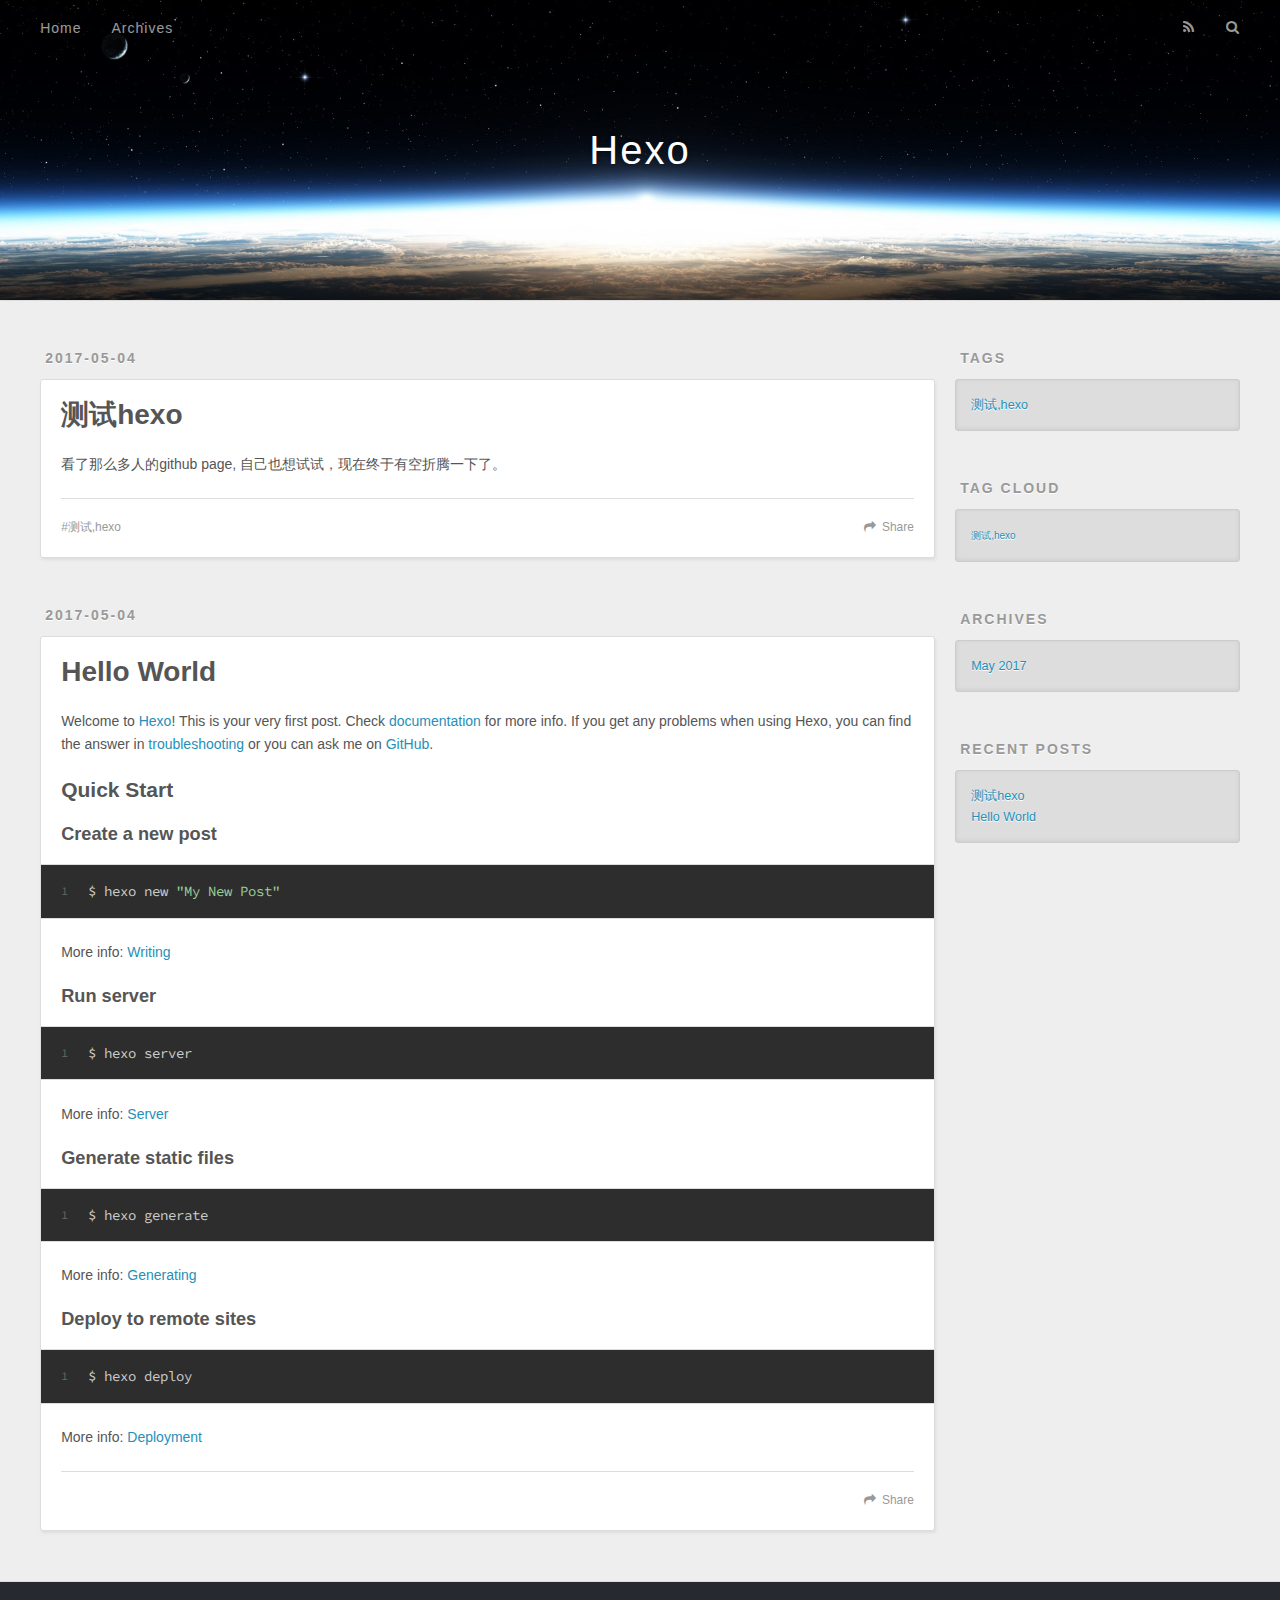
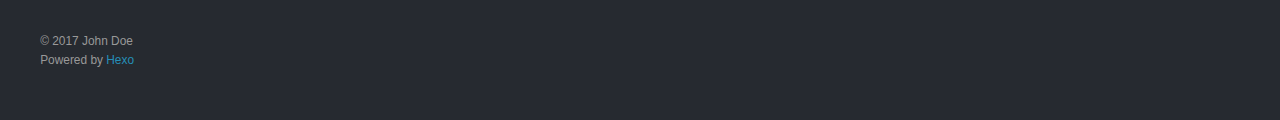
==== index.html @ 541e93f0 "Site updated: 2017-05-04 13:21:20" ====
<!DOCTYPE html>
<html>
<head>
  <meta charset="utf-8">
  
  <title>Hexo</title>
  <meta name="viewport" content="width=device-width, initial-scale=1, maximum-scale=1">
  <meta property="og:type" content="website">
<meta property="og:title" content="Hexo">
<meta property="og:url" content="http://yoursite.com/index.html">
<meta property="og:site_name" content="Hexo">
<meta name="twitter:card" content="summary">
<meta name="twitter:title" content="Hexo">
  
    <link rel="alternate" href="/atom.xml" title="Hexo" type="application/atom+xml">
  
  
    <link rel="icon" href="/favicon.png">
  
  
    <link href="//fonts.googleapis.com/css?family=Source+Code+Pro" rel="stylesheet" type="text/css">
  
  <link rel="stylesheet" href="/css/style.css">
  

</head>

<body>
  <div id="container">
    <div id="wrap">
      <header id="header">
  <div id="banner"></div>
  <div id="header-outer" class="outer">
    <div id="header-title" class="inner">
      <h1 id="logo-wrap">
        <a href="/" id="logo">Hexo</a>
      </h1>
      
    </div>
    <div id="header-inner" class="inner">
      <nav id="main-nav">
        <a id="main-nav-toggle" class="nav-icon"></a>
        
          <a class="main-nav-link" href="/">Home</a>
        
          <a class="main-nav-link" href="/archives">Archives</a>
        
      </nav>
      <nav id="sub-nav">
        
          <a id="nav-rss-link" class="nav-icon" href="/atom.xml" title="RSS Feed"></a>
        
        <a id="nav-search-btn" class="nav-icon" title="Search"></a>
      </nav>
      <div id="search-form-wrap">
        <form action="//google.com/search" method="get" accept-charset="UTF-8" class="search-form"><input type="search" name="q" class="search-form-input" placeholder="Search"><button type="submit" class="search-form-submit">&#xF002;</button><input type="hidden" name="sitesearch" value="http://yoursite.com"></form>
      </div>
    </div>
  </div>
</header>
      <div class="outer">
        <section id="main">
  
    <article id="post-测试hexo" class="article article-type-post" itemscope itemprop="blogPost">
  <div class="article-meta">
    <a href="/2017/05/04/测试hexo/" class="article-date">
  <time datetime="2017-05-04T05:13:29.000Z" itemprop="datePublished">2017-05-04</time>
</a>
    
  </div>
  <div class="article-inner">
    
    
      <header class="article-header">
        
  
    <h1 itemprop="name">
      <a class="article-title" href="/2017/05/04/测试hexo/">测试hexo</a>
    </h1>
  

      </header>
    
    <div class="article-entry" itemprop="articleBody">
      
        <p>看了那么多人的github page, 自己也想试试，现在终于有空折腾一下了。</p>

      
    </div>
    <footer class="article-footer">
      <a data-url="http://yoursite.com/2017/05/04/测试hexo/" data-id="cj29ynki70001h09xe0qt9zwm" class="article-share-link">Share</a>
      
      
  <ul class="article-tag-list"><li class="article-tag-list-item"><a class="article-tag-list-link" href="/tags/测试-hexo/">测试,hexo</a></li></ul>

    </footer>
  </div>
  
</article>


  
    <article id="post-hello-world" class="article article-type-post" itemscope itemprop="blogPost">
  <div class="article-meta">
    <a href="/2017/05/04/hello-world/" class="article-date">
  <time datetime="2017-05-04T05:05:50.665Z" itemprop="datePublished">2017-05-04</time>
</a>
    
  </div>
  <div class="article-inner">
    
    
      <header class="article-header">
        
  
    <h1 itemprop="name">
      <a class="article-title" href="/2017/05/04/hello-world/">Hello World</a>
    </h1>
  

      </header>
    
    <div class="article-entry" itemprop="articleBody">
      
        <p>Welcome to <a href="https://hexo.io/" target="_blank" rel="external">Hexo</a>! This is your very first post. Check <a href="https://hexo.io/docs/" target="_blank" rel="external">documentation</a> for more info. If you get any problems when using Hexo, you can find the answer in <a href="https://hexo.io/docs/troubleshooting.html" target="_blank" rel="external">troubleshooting</a> or you can ask me on <a href="https://github.com/hexojs/hexo/issues" target="_blank" rel="external">GitHub</a>.</p>
<h2 id="Quick-Start"><a href="#Quick-Start" class="headerlink" title="Quick Start"></a>Quick Start</h2><h3 id="Create-a-new-post"><a href="#Create-a-new-post" class="headerlink" title="Create a new post"></a>Create a new post</h3><figure class="highlight bash"><table><tr><td class="gutter"><pre><div class="line">1</div></pre></td><td class="code"><pre><div class="line">$ hexo new <span class="string">"My New Post"</span></div></pre></td></tr></table></figure>
<p>More info: <a href="https://hexo.io/docs/writing.html" target="_blank" rel="external">Writing</a></p>
<h3 id="Run-server"><a href="#Run-server" class="headerlink" title="Run server"></a>Run server</h3><figure class="highlight bash"><table><tr><td class="gutter"><pre><div class="line">1</div></pre></td><td class="code"><pre><div class="line">$ hexo server</div></pre></td></tr></table></figure>
<p>More info: <a href="https://hexo.io/docs/server.html" target="_blank" rel="external">Server</a></p>
<h3 id="Generate-static-files"><a href="#Generate-static-files" class="headerlink" title="Generate static files"></a>Generate static files</h3><figure class="highlight bash"><table><tr><td class="gutter"><pre><div class="line">1</div></pre></td><td class="code"><pre><div class="line">$ hexo generate</div></pre></td></tr></table></figure>
<p>More info: <a href="https://hexo.io/docs/generating.html" target="_blank" rel="external">Generating</a></p>
<h3 id="Deploy-to-remote-sites"><a href="#Deploy-to-remote-sites" class="headerlink" title="Deploy to remote sites"></a>Deploy to remote sites</h3><figure class="highlight bash"><table><tr><td class="gutter"><pre><div class="line">1</div></pre></td><td class="code"><pre><div class="line">$ hexo deploy</div></pre></td></tr></table></figure>
<p>More info: <a href="https://hexo.io/docs/deployment.html" target="_blank" rel="external">Deployment</a></p>

      
    </div>
    <footer class="article-footer">
      <a data-url="http://yoursite.com/2017/05/04/hello-world/" data-id="cj29ynki00000h09xhzphop5o" class="article-share-link">Share</a>
      
      
    </footer>
  </div>
  
</article>


  

</section>
        
          <aside id="sidebar">
  
    

  
    
  <div class="widget-wrap">
    <h3 class="widget-title">Tags</h3>
    <div class="widget">
      <ul class="tag-list"><li class="tag-list-item"><a class="tag-list-link" href="/tags/测试-hexo/">测试,hexo</a></li></ul>
    </div>
  </div>


  
    
  <div class="widget-wrap">
    <h3 class="widget-title">Tag Cloud</h3>
    <div class="widget tagcloud">
      <a href="/tags/测试-hexo/" style="font-size: 10px;">测试,hexo</a>
    </div>
  </div>

  
    
  <div class="widget-wrap">
    <h3 class="widget-title">Archives</h3>
    <div class="widget">
      <ul class="archive-list"><li class="archive-list-item"><a class="archive-list-link" href="/archives/2017/05/">May 2017</a></li></ul>
    </div>
  </div>


  
    
  <div class="widget-wrap">
    <h3 class="widget-title">Recent Posts</h3>
    <div class="widget">
      <ul>
        
          <li>
            <a href="/2017/05/04/测试hexo/">测试hexo</a>
          </li>
        
          <li>
            <a href="/2017/05/04/hello-world/">Hello World</a>
          </li>
        
      </ul>
    </div>
  </div>

  
</aside>
        
      </div>
      <footer id="footer">
  
  <div class="outer">
    <div id="footer-info" class="inner">
      &copy; 2017 John Doe<br>
      Powered by <a href="http://hexo.io/" target="_blank">Hexo</a>
    </div>
  </div>
</footer>
    </div>
    <nav id="mobile-nav">
  
    <a href="/" class="mobile-nav-link">Home</a>
  
    <a href="/archives" class="mobile-nav-link">Archives</a>
  
</nav>
    

<script src="//ajax.googleapis.com/ajax/libs/jquery/2.0.3/jquery.min.js"></script>


  <link rel="stylesheet" href="/fancybox/jquery.fancybox.css">
  <script src="/fancybox/jquery.fancybox.pack.js"></script>


<script src="/js/script.js"></script>

  </div>
</body>
</html>
---- css/style.css ----
body {
  width: 100%;
}
body:before,
body:after {
  content: "";
  display: table;
}
body:after {
  clear: both;
}
html,
body,
div,
span,
applet,
object,
iframe,
h1,
h2,
h3,
h4,
h5,
h6,
p,
blockquote,
pre,
a,
abbr,
acronym,
address,
big,
cite,
code,
del,
dfn,
em,
img,
ins,
kbd,
q,
s,
samp,
small,
strike,
strong,
sub,
sup,
tt,
var,
dl,
dt,
dd,
ol,
ul,
li,
fieldset,
form,
label,
legend,
table,
caption,
tbody,
tfoot,
thead,
tr,
th,
td {
  margin: 0;
  padding: 0;
  border: 0;
  outline: 0;
  font-weight: inherit;
  font-style: inherit;
  font-family: inherit;
  font-size: 100%;
  vertical-align: baseline;
}
body {
  line-height: 1;
  color: #000;
  background: #fff;
}
ol,
ul {
  list-style: none;
}
table {
  border-collapse: separate;
  border-spacing: 0;
  vertical-align: middle;
}
caption,
th,
td {
  text-align: left;
  font-weight: normal;
  vertical-align: middle;
}
a img {
  border: none;
}
input,
button {
  margin: 0;
  padding: 0;
}
input::-moz-focus-inner,
button::-moz-focus-inner {
  border: 0;
  padding: 0;
}
@font-face {
  font-family: FontAwesome;
  font-style: normal;
  font-weight: normal;
  src: url("fonts/fontawesome-webfont.eot?v=#4.0.3");
  src: url("fonts/fontawesome-webfont.eot?#iefix&v=#4.0.3") format("embedded-opentype"), url("fonts/fontawesome-webfont.woff?v=#4.0.3") format("woff"), url("fonts/fontawesome-webfont.ttf?v=#4.0.3") format("truetype"), url("fonts/fontawesome-webfont.svg#fontawesomeregular?v=#4.0.3") format("svg");
}
html,
body,
#container {
  height: 100%;
}
body {
  background: #eee;
  font: 14px "Helvetica Neue", Helvetica, Arial, sans-serif;
  -webkit-text-size-adjust: 100%;
}
.outer {
  max-width: 1220px;
  margin: 0 auto;
  padding: 0 20px;
}
.outer:before,
.outer:after {
  content: "";
  display: table;
}
.outer:after {
  clear: both;
}
.inner {
  display: inline;
  float: left;
  width: 98.33333333333333%;
  margin: 0 0.833333333333333%;
}
.left,
.alignleft {
  float: left;
}
.right,
.alignright {
  float: right;
}
.clear {
  clear: both;
}
#container {
  position: relative;
}
.mobile-nav-on {
  overflow: hidden;
}
#wrap {
  height: 100%;
  width: 100%;
  position: absolute;
  top: 0;
  left: 0;
  -webkit-transition: 0.2s ease-out;
  -moz-transition: 0.2s ease-out;
  -ms-transition: 0.2s ease-out;
  transition: 0.2s ease-out;
  z-index: 1;
  background: #eee;
}
.mobile-nav-on #wrap {
  left: 280px;
}
@media screen and (min-width: 768px) {
  #main {
    display: inline;
    float: left;
    width: 73.33333333333333%;
    margin: 0 0.833333333333333%;
  }
}
.article-date,
.article-category-link,
.archive-year,
.widget-title {
  text-decoration: none;
  text-transform: uppercase;
  letter-spacing: 2px;
  color: #999;
  margin-bottom: 1em;
  margin-left: 5px;
  line-height: 1em;
  text-shadow: 0 1px #fff;
  font-weight: bold;
}
.article-inner,
.archive-article-inner {
  background: #fff;
  -webkit-box-shadow: 1px 2px 3px #ddd;
  box-shadow: 1px 2px 3px #ddd;
  border: 1px solid #ddd;
  border-radius: 3px;
}
.article-entry h1,
.widget h1 {
  font-size: 2em;
}
.article-entry h2,
.widget h2 {
  font-size: 1.5em;
}
.article-entry h3,
.widget h3 {
  font-size: 1.3em;
}
.article-entry h4,
.widget h4 {
  font-size: 1.2em;
}
.article-entry h5,
.widget h5 {
  font-size: 1em;
}
.article-entry h6,
.widget h6 {
  font-size: 1em;
  color: #999;
}
.article-entry hr,
.widget hr {
  border: 1px dashed #ddd;
}
.article-entry strong,
.widget strong {
  font-weight: bold;
}
.article-entry em,
.widget em,
.article-entry cite,
.widget cite {
  font-style: italic;
}
.article-entry sup,
.widget sup,
.article-entry sub,
.widget sub {
  font-size: 0.75em;
  line-height: 0;
  position: relative;
  vertical-align: baseline;
}
.article-entry sup,
.widget sup {
  top: -0.5em;
}
.article-entry sub,
.widget sub {
  bottom: -0.2em;
}
.article-entry small,
.widget small {
  font-size: 0.85em;
}
.article-entry acronym,
.widget acronym,
.article-entry abbr,
.widget abbr {
  border-bottom: 1px dotted;
}
.article-entry ul,
.widget ul,
.article-entry ol,
.widget ol,
.article-entry dl,
.widget dl {
  margin: 0 20px;
  line-height: 1.6em;
}
.article-entry ul ul,
.widget ul ul,
.article-entry ol ul,
.widget ol ul,
.article-entry ul ol,
.widget ul ol,
.article-entry ol ol,
.widget ol ol {
  margin-top: 0;
  margin-bottom: 0;
}
.article-entry ul,
.widget ul {
  list-style: disc;
}
.article-entry ol,
.widget ol {
  list-style: decimal;
}
.article-entry dt,
.widget dt {
  font-weight: bold;
}
#header {
  height: 300px;
  position: relative;
  border-bottom: 1px solid #ddd;
}
#header:before,
#header:after {
  content: "";
  position: absolute;
  left: 0;
  right: 0;
  height: 40px;
}
#header:before {
  top: 0;
  background: -webkit-linear-gradient(rgba(0,0,0,0.2), transparent);
  background: -moz-linear-gradient(rgba(0,0,0,0.2), transparent);
  background: -ms-linear-gradient(rgba(0,0,0,0.2), transparent);
  background: linear-gradient(rgba(0,0,0,0.2), transparent);
}
#header:after {
  bottom: 0;
  background: -webkit-linear-gradient(transparent, rgba(0,0,0,0.2));
  background: -moz-linear-gradient(transparent, rgba(0,0,0,0.2));
  background: -ms-linear-gradient(transparent, rgba(0,0,0,0.2));
  background: linear-gradient(transparent, rgba(0,0,0,0.2));
}
#header-outer {
  height: 100%;
  position: relative;
}
#header-inner {
  position: relative;
  overflow: hidden;
}
#banner {
  position: absolute;
  top: 0;
  left: 0;
  width: 100%;
  height: 100%;
  background: url("images/banner.jpg") center #000;
  -webkit-background-size: cover;
  -moz-background-size: cover;
  background-size: cover;
  z-index: -1;
}
#header-title {
  text-align: center;
  height: 40px;
  position: absolute;
  top: 50%;
  left: 0;
  margin-top: -20px;
}
#logo,
#subtitle {
  text-decoration: none;
  color: #fff;
  font-weight: 300;
  text-shadow: 0 1px 4px rgba(0,0,0,0.3);
}
#logo {
  font-size: 40px;
  line-height: 40px;
  letter-spacing: 2px;
}
#subtitle {
  font-size: 16px;
  line-height: 16px;
  letter-spacing: 1px;
}
#subtitle-wrap {
  margin-top: 16px;
}
#main-nav {
  float: left;
  margin-left: -15px;
}
.nav-icon,
.main-nav-link {
  float: left;
  color: #fff;
  opacity: 0.6;
  text-decoration: none;
  text-shadow: 0 1px rgba(0,0,0,0.2);
  -webkit-transition: opacity 0.2s;
  -moz-transition: opacity 0.2s;
  -ms-transition: opacity 0.2s;
  transition: opacity 0.2s;
  display: block;
  padding: 20px 15px;
}
.nav-icon:hover,
.main-nav-link:hover {
  opacity: 1;
}
.nav-icon {
  font-family: FontAwesome;
  text-align: center;
  font-size: 14px;
  width: 14px;
  height: 14px;
  padding: 20px 15px;
  position: relative;
  cursor: pointer;
}
.main-nav-link {
  font-weight: 300;
  letter-spacing: 1px;
}
@media screen and (max-width: 479px) {
  .main-nav-link {
    display: none;
  }
}
#main-nav-toggle {
  display: none;
}
#main-nav-toggle:before {
  content: "\f0c9";
}
@media screen and (max-width: 479px) {
  #main-nav-toggle {
    display: block;
  }
}
#sub-nav {
  float: right;
  margin-right: -15px;
}
#nav-rss-link:before {
  content: "\f09e";
}
#nav-search-btn:before {
  content: "\f002";
}
#search-form-wrap {
  position: absolute;
  top: 15px;
  width: 150px;
  height: 30px;
  right: -150px;
  opacity: 0;
  -webkit-transition: 0.2s ease-out;
  -moz-transition: 0.2s ease-out;
  -ms-transition: 0.2s ease-out;
  transition: 0.2s ease-out;
}
#search-form-wrap.on {
  opacity: 1;
  right: 0;
}
@media screen and (max-width: 479px) {
  #search-form-wrap {
    width: 100%;
    right: -100%;
  }
}
.search-form {
  position: absolute;
  top: 0;
  left: 0;
  right: 0;
  background: #fff;
  padding: 5px 15px;
  border-radius: 15px;
  -webkit-box-shadow: 0 0 10px rgba(0,0,0,0.3);
  box-shadow: 0 0 10px rgba(0,0,0,0.3);
}
.search-form-input {
  border: none;
  background: none;
  color: #555;
  width: 100%;
  font: 13px "Helvetica Neue", Helvetica, Arial, sans-serif;
  outline: none;
}
.search-form-input::-webkit-search-results-decoration,
.search-form-input::-webkit-search-cancel-button {
  -webkit-appearance: none;
}
.search-form-submit {
  position: absolute;
  top: 50%;
  right: 10px;
  margin-top: -7px;
  font: 13px FontAwesome;
  border: none;
  background: none;
  color: #bbb;
  cursor: pointer;
}
.search-form-submit:hover,
.search-form-submit:focus {
  color: #777;
}
.article {
  margin: 50px 0;
}
.article-inner {
  overflow: hidden;
}
.article-meta:before,
.article-meta:after {
  content: "";
  display: table;
}
.article-meta:after {
  clear: both;
}
.article-date {
  float: left;
}
.article-category {
  float: left;
  line-height: 1em;
  color: #ccc;
  text-shadow: 0 1px #fff;
  margin-left: 8px;
}
.article-category:before {
  content: "\2022";
}
.article-category-link {
  margin: 0 12px 1em;
}
.article-header {
  padding: 20px 20px 0;
}
.article-title {
  text-decoration: none;
  font-size: 2em;
  font-weight: bold;
  color: #555;
  line-height: 1.1em;
  -webkit-transition: color 0.2s;
  -moz-transition: color 0.2s;
  -ms-transition: color 0.2s;
  transition: color 0.2s;
}
a.article-title:hover {
  color: #258fb8;
}
.article-entry {
  color: #555;
  padding: 0 20px;
}
.article-entry:before,
.article-entry:after {
  content: "";
  display: table;
}
.article-entry:after {
  clear: both;
}
.article-entry p,
.article-entry table {
  line-height: 1.6em;
  margin: 1.6em 0;
}
.article-entry h1,
.article-entry h2,
.article-entry h3,
.article-entry h4,
.article-entry h5,
.article-entry h6 {
  font-weight: bold;
}
.article-entry h1,
.article-entry h2,
.article-entry h3,
.article-entry h4,
.article-entry h5,
.article-entry h6 {
  line-height: 1.1em;
  margin: 1.1em 0;
}
.article-entry a {
  color: #258fb8;
  text-decoration: none;
}
.article-entry a:hover {
  text-decoration: underline;
}
.article-entry ul,
.article-entry ol,
.article-entry dl {
  margin-top: 1.6em;
  margin-bottom: 1.6em;
}
.article-entry img,
.article-entry video {
  max-width: 100%;
  height: auto;
  display: block;
  margin: auto;
}
.article-entry iframe {
  border: none;
}
.article-entry table {
  width: 100%;
  border-collapse: collapse;
  border-spacing: 0;
}
.article-entry th {
  font-weight: bold;
  border-bottom: 3px solid #ddd;
  padding-bottom: 0.5em;
}
.article-entry td {
  border-bottom: 1px solid #ddd;
  padding: 10px 0;
}
.article-entry blockquote {
  font-family: Georgia, "Times New Roman", serif;
  font-size: 1.4em;
  margin: 1.6em 20px;
  text-align: center;
}
.article-entry blockquote footer {
  font-size: 14px;
  margin: 1.6em 0;
  font-family: "Helvetica Neue", Helvetica, Arial, sans-serif;
}
.article-entry blockquote footer cite:before {
  content: "—";
  padding: 0 0.5em;
}
.article-entry .pullquote {
  text-align: left;
  width: 45%;
  margin: 0;
}
.article-entry .pullquote.left {
  margin-left: 0.5em;
  margin-right: 1em;
}
.article-entry .pullquote.right {
  margin-right: 0.5em;
  margin-left: 1em;
}
.article-entry .caption {
  color: #999;
  display: block;
  font-size: 0.9em;
  margin-top: 0.5em;
  position: relative;
  text-align: center;
}
.article-entry .video-container {
  position: relative;
  padding-top: 56.25%;
  height: 0;
  overflow: hidden;
}
.article-entry .video-container iframe,
.article-entry .video-container object,
.article-entry .video-container embed {
  position: absolute;
  top: 0;
  left: 0;
  width: 100%;
  height: 100%;
  margin-top: 0;
}
.article-more-link a {
  display: inline-block;
  line-height: 1em;
  padding: 6px 15px;
  border-radius: 15px;
  background: #eee;
  color: #999;
  text-shadow: 0 1px #fff;
  text-decoration: none;
}
.article-more-link a:hover {
  background: #258fb8;
  color: #fff;
  text-decoration: none;
  text-shadow: 0 1px #1e7293;
}
.article-footer {
  font-size: 0.85em;
  line-height: 1.6em;
  border-top: 1px solid #ddd;
  padding-top: 1.6em;
  margin: 0 20px 20px;
}
.article-footer:before,
.article-footer:after {
  content: "";
  display: table;
}
.article-footer:after {
  clear: both;
}
.article-footer a {
  color: #999;
  text-decoration: none;
}
.article-footer a:hover {
  color: #555;
}
.article-tag-list-item {
  float: left;
  margin-right: 10px;
}
.article-tag-list-link:before {
  content: "#";
}
.article-comment-link {
  float: right;
}
.article-comment-link:before {
  content: "\f075";
  font-family: FontAwesome;
  padding-right: 8px;
}
.article-share-link {
  cursor: pointer;
  float: right;
  margin-left: 20px;
}
.article-share-link:before {
  content: "\f064";
  font-family: FontAwesome;
  padding-right: 6px;
}
#article-nav {
  position: relative;
}
#article-nav:before,
#article-nav:after {
  content: "";
  display: table;
}
#article-nav:after {
  clear: both;
}
@media screen and (min-width: 768px) {
  #article-nav {
    margin: 50px 0;
  }
  #article-nav:before {
    width: 8px;
    height: 8px;
    position: absolute;
    top: 50%;
    left: 50%;
    margin-top: -4px;
    margin-left: -4px;
    content: "";
    border-radius: 50%;
    background: #ddd;
    -webkit-box-shadow: 0 1px 2px #fff;
    box-shadow: 0 1px 2px #fff;
  }
}
.article-nav-link-wrap {
  text-decoration: none;
  text-shadow: 0 1px #fff;
  color: #999;
  -webkit-box-sizing: border-box;
  -moz-box-sizing: border-box;
  box-sizing: border-box;
  margin-top: 50px;
  text-align: center;
  display: block;
}
.article-nav-link-wrap:hover {
  color: #555;
}
@media screen and (min-width: 768px) {
  .article-nav-link-wrap {
    width: 50%;
    margin-top: 0;
  }
}
@media screen and (min-width: 768px) {
  #article-nav-newer {
    float: left;
    text-align: right;
    padding-right: 20px;
  }
}
@media screen and (min-width: 768px) {
  #article-nav-older {
    float: right;
    text-align: left;
    padding-left: 20px;
  }
}
.article-nav-caption {
  text-transform: uppercase;
  letter-spacing: 2px;
  color: #ddd;
  line-height: 1em;
  font-weight: bold;
}
#article-nav-newer .article-nav-caption {
  margin-right: -2px;
}
.article-nav-title {
  font-size: 0.85em;
  line-height: 1.6em;
  margin-top: 0.5em;
}
.article-share-box {
  position: absolute;
  display: none;
  background: #fff;
  -webkit-box-shadow: 1px 2px 10px rgba(0,0,0,0.2);
  box-shadow: 1px 2px 10px rgba(0,0,0,0.2);
  border-radius: 3px;
  margin-left: -145px;
  overflow: hidden;
  z-index: 1;
}
.article-share-box.on {
  display: block;
}
.article-share-input {
  width: 100%;
  background: none;
  -webkit-box-sizing: border-box;
  -moz-box-sizing: border-box;
  box-sizing: border-box;
  font: 14px "Helvetica Neue", Helvetica, Arial, sans-serif;
  padding: 0 15px;
  color: #555;
  outline: none;
  border: 1px solid #ddd;
  border-radius: 3px 3px 0 0;
  height: 36px;
  line-height: 36px;
}
.article-share-links {
  background: #eee;
}
.article-share-links:before,
.article-share-links:after {
  content: "";
  display: table;
}
.article-share-links:after {
  clear: both;
}
.article-share-twitter,
.article-share-facebook,
.article-share-pinterest,
.article-share-google {
  width: 50px;
  height: 36px;
  display: block;
  float: left;
  position: relative;
  color: #999;
  text-shadow: 0 1px #fff;
}
.article-share-twitter:before,
.article-share-facebook:before,
.article-share-pinterest:before,
.article-share-google:before {
  font-size: 20px;
  font-family: FontAwesome;
  width: 20px;
  height: 20px;
  position: absolute;
  top: 50%;
  left: 50%;
  margin-top: -10px;
  margin-left: -10px;
  text-align: center;
}
.article-share-twitter:hover,
.article-share-facebook:hover,
.article-share-pinterest:hover,
.article-share-google:hover {
  color: #fff;
}
.article-share-twitter:before {
  content: "\f099";
}
.article-share-twitter:hover {
  background: #00aced;
  text-shadow: 0 1px #008abe;
}
.article-share-facebook:before {
  content: "\f09a";
}
.article-share-facebook:hover {
  background: #3b5998;
  text-shadow: 0 1px #2f477a;
}
.article-share-pinterest:before {
  content: "\f0d2";
}
.article-share-pinterest:hover {
  background: #cb2027;
  text-shadow: 0 1px #a21a1f;
}
.article-share-google:before {
  content: "\f0d5";
}
.article-share-google:hover {
  background: #dd4b39;
  text-shadow: 0 1px #be3221;
}
.article-gallery {
  background: #000;
  position: relative;
}
.article-gallery-photos {
  position: relative;
  overflow: hidden;
}
.article-gallery-img {
  display: none;
  max-width: 100%;
}
.article-gallery-img:first-child {
  display: block;
}
.article-gallery-img.loaded {
  position: absolute;
  display: block;
}
.article-gallery-img img {
  display: block;
  max-width: 100%;
  margin: 0 auto;
}
#comments {
  background: #fff;
  -webkit-box-shadow: 1px 2px 3px #ddd;
  box-shadow: 1px 2px 3px #ddd;
  padding: 20px;
  border: 1px solid #ddd;
  border-radius: 3px;
  margin: 50px 0;
}
#comments a {
  color: #258fb8;
}
.archives-wrap {
  margin: 50px 0;
}
.archives:before,
.archives:after {
  content: "";
  display: table;
}
.archives:after {
  clear: both;
}
.archive-year-wrap {
  margin-bottom: 1em;
}
.archives {
  -webkit-column-gap: 10px;
  -moz-column-gap: 10px;
  column-gap: 10px;
}
@media screen and (min-width: 480px) and (max-width: 767px) {
  .archives {
    -webkit-column-count: 2;
    -moz-column-count: 2;
    column-count: 2;
  }
}
@media screen and (min-width: 768px) {
  .archives {
    -webkit-column-count: 3;
    -moz-column-count: 3;
    column-count: 3;
  }
}
.archive-article {
  -webkit-column-break-inside: avoid;
  page-break-inside: avoid;
  overflow: hidden;
  break-inside: avoid-column;
}
.archive-article-inner {
  padding: 10px;
  margin-bottom: 15px;
}
.archive-article-title {
  text-decoration: none;
  font-weight: bold;
  color: #555;
  -webkit-transition: color 0.2s;
  -moz-transition: color 0.2s;
  -ms-transition: color 0.2s;
  transition: color 0.2s;
  line-height: 1.6em;
}
.archive-article-title:hover {
  color: #258fb8;
}
.archive-article-footer {
  margin-top: 1em;
}
.archive-article-date {
  color: #999;
  text-decoration: none;
  font-size: 0.85em;
  line-height: 1em;
  margin-bottom: 0.5em;
  display: block;
}
#page-nav {
  margin: 50px auto;
  background: #fff;
  -webkit-box-shadow: 1px 2px 3px #ddd;
  box-shadow: 1px 2px 3px #ddd;
  border: 1px solid #ddd;
  border-radius: 3px;
  text-align: center;
  color: #999;
  overflow: hidden;
}
#page-nav:before,
#page-nav:after {
  content: "";
  display: table;
}
#page-nav:after {
  clear: both;
}
#page-nav a,
#page-nav span {
  padding: 10px 20px;
  line-height: 1;
  height: 2ex;
}
#page-nav a {
  color: #999;
  text-decoration: none;
}
#page-nav a:hover {
  background: #999;
  color: #fff;
}
#page-nav .prev {
  float: left;
}
#page-nav .next {
  float: right;
}
#page-nav .page-number {
  display: inline-block;
}
@media screen and (max-width: 479px) {
  #page-nav .page-number {
    display: none;
  }
}
#page-nav .current {
  color: #555;
  font-weight: bold;
}
#page-nav .space {
  color: #ddd;
}
#footer {
  background: #262a30;
  padding: 50px 0;
  border-top: 1px solid #ddd;
  color: #999;
}
#footer a {
  color: #258fb8;
  text-decoration: none;
}
#footer a:hover {
  text-decoration: underline;
}
#footer-info {
  line-height: 1.6em;
  font-size: 0.85em;
}
.article-entry pre,
.article-entry .highlight {
  background: #2d2d2d;
  margin: 0 -20px;
  padding: 15px 20px;
  border-style: solid;
  border-color: #ddd;
  border-width: 1px 0;
  overflow: auto;
  color: #ccc;
  line-height: 22.400000000000002px;
}
.article-entry .highlight .gutter pre,
.article-entry .gist .gist-file .gist-data .line-numbers {
  color: #666;
  font-size: 0.85em;
}
.article-entry pre,
.article-entry code {
  font-family: "Source Code Pro", Consolas, Monaco, Menlo, Consolas, monospace;
}
.article-entry code {
  background: #eee;
  text-shadow: 0 1px #fff;
  padding: 0 0.3em;
}
.article-entry pre code {
  background: none;
  text-shadow: none;
  padding: 0;
}
.article-entry .highlight pre {
  border: none;
  margin: 0;
  padding: 0;
}
.article-entry .highlight table {
  margin: 0;
  width: auto;
}
.article-entry .highlight td {
  border: none;
  padding: 0;
}
.article-entry .highlight figcaption {
  font-size: 0.85em;
  color: #999;
  line-height: 1em;
  margin-bottom: 1em;
}
.article-entry .highlight figcaption:before,
.article-entry .highlight figcaption:after {
  content: "";
  display: table;
}
.article-entry .highlight figcaption:after {
  clear: both;
}
.article-entry .highlight figcaption a {
  float: right;
}
.article-entry .highlight .gutter pre {
  text-align: right;
  padding-right: 20px;
}
.article-entry .highlight .line {
  height: 22.400000000000002px;
}
.article-entry .highlight .line.marked {
  background: #515151;
}
.article-entry .gist {
  margin: 0 -20px;
  border-style: solid;
  border-color: #ddd;
  border-width: 1px 0;
  background: #2d2d2d;
  padding: 15px 20px 15px 0;
}
.article-entry .gist .gist-file {
  border: none;
  font-family: "Source Code Pro", Consolas, Monaco, Menlo, Consolas, monospace;
  margin: 0;
}
.article-entry .gist .gist-file .gist-data {
  background: none;
  border: none;
}
.article-entry .gist .gist-file .gist-data .line-numbers {
  background: none;
  border: none;
  padding: 0 20px 0 0;
}
.article-entry .gist .gist-file .gist-data .line-data {
  padding: 0 !important;
}
.article-entry .gist .gist-file .highlight {
  margin: 0;
  padding: 0;
  border: none;
}
.article-entry .gist .gist-file .gist-meta {
  background: #2d2d2d;
  color: #999;
  font: 0.85em "Helvetica Neue", Helvetica, Arial, sans-serif;
  text-shadow: 0 0;
  padding: 0;
  margin-top: 1em;
  margin-left: 20px;
}
.article-entry .gist .gist-file .gist-meta a {
  color: #258fb8;
  font-weight: normal;
}
.article-entry .gist .gist-file .gist-meta a:hover {
  text-decoration: underline;
}
pre .comment,
pre .title {
  color: #999;
}
pre .variable,
pre .attribute,
pre .tag,
pre .regexp,
pre .ruby .constant,
pre .xml .tag .title,
pre .xml .pi,
pre .xml .doctype,
pre .html .doctype,
pre .css .id,
pre .css .class,
pre .css .pseudo {
  color: #f2777a;
}
pre .number,
pre .preprocessor,
pre .built_in,
pre .literal,
pre .params,
pre .constant {
  color: #f99157;
}
pre .class,
pre .ruby .class .title,
pre .css .rules .attribute {
  color: #9c9;
}
pre .string,
pre .value,
pre .inheritance,
pre .header,
pre .ruby .symbol,
pre .xml .cdata {
  color: #9c9;
}
pre .css .hexcolor {
  color: #6cc;
}
pre .function,
pre .python .decorator,
pre .python .title,
pre .ruby .function .title,
pre .ruby .title .keyword,
pre .perl .sub,
pre .javascript .title,
pre .coffeescript .title {
  color: #69c;
}
pre .keyword,
pre .javascript .function {
  color: #c9c;
}
@media screen and (max-width: 479px) {
  #mobile-nav {
    position: absolute;
    top: 0;
    left: 0;
    width: 280px;
    height: 100%;
    background: #191919;
    border-right: 1px solid #fff;
  }
}
@media screen and (max-width: 479px) {
  .mobile-nav-link {
    display: block;
    color: #999;
    text-decoration: none;
    padding: 15px 20px;
    font-weight: bold;
  }
  .mobile-nav-link:hover {
    color: #fff;
  }
}
@media screen and (min-width: 768px) {
  #sidebar {
    display: inline;
    float: left;
    width: 23.333333333333332%;
    margin: 0 0.833333333333333%;
  }
}
.widget-wrap {
  margin: 50px 0;
}
.widget {
  color: #777;
  text-shadow: 0 1px #fff;
  background: #ddd;
  -webkit-box-shadow: 0 -1px 4px #ccc inset;
  box-shadow: 0 -1px 4px #ccc inset;
  border: 1px solid #ccc;
  padding: 15px;
  border-radius: 3px;
}
.widget a {
  color: #258fb8;
  text-decoration: none;
}
.widget a:hover {
  text-decoration: underline;
}
.widget ul ul,
.widget ol ul,
.widget dl ul,
.widget ul ol,
.widget ol ol,
.widget dl ol,
.widget ul dl,
.widget ol dl,
.widget dl dl {
  margin-left: 15px;
  list-style: disc;
}
.widget {
  line-height: 1.6em;
  word-wrap: break-word;
  font-size: 0.9em;
}
.widget ul,
.widget ol {
  list-style: none;
  margin: 0;
}
.widget ul ul,
.widget ol ul,
.widget ul ol,
.widget ol ol {
  margin: 0 20px;
}
.widget ul ul,
.widget ol ul {
  list-style: disc;
}
.widget ul ol,
.widget ol ol {
  list-style: decimal;
}
.category-list-count,
.tag-list-count,
.archive-list-count {
  padding-left: 5px;
  color: #999;
  font-size: 0.85em;
}
.category-list-count:before,
.tag-list-count:before,
.archive-list-count:before {
  content: "(";
}
.category-list-count:after,
.tag-list-count:after,
.archive-list-count:after {
  content: ")";
}
.tagcloud a {
  margin-right: 5px;
  display: inline-block;
}
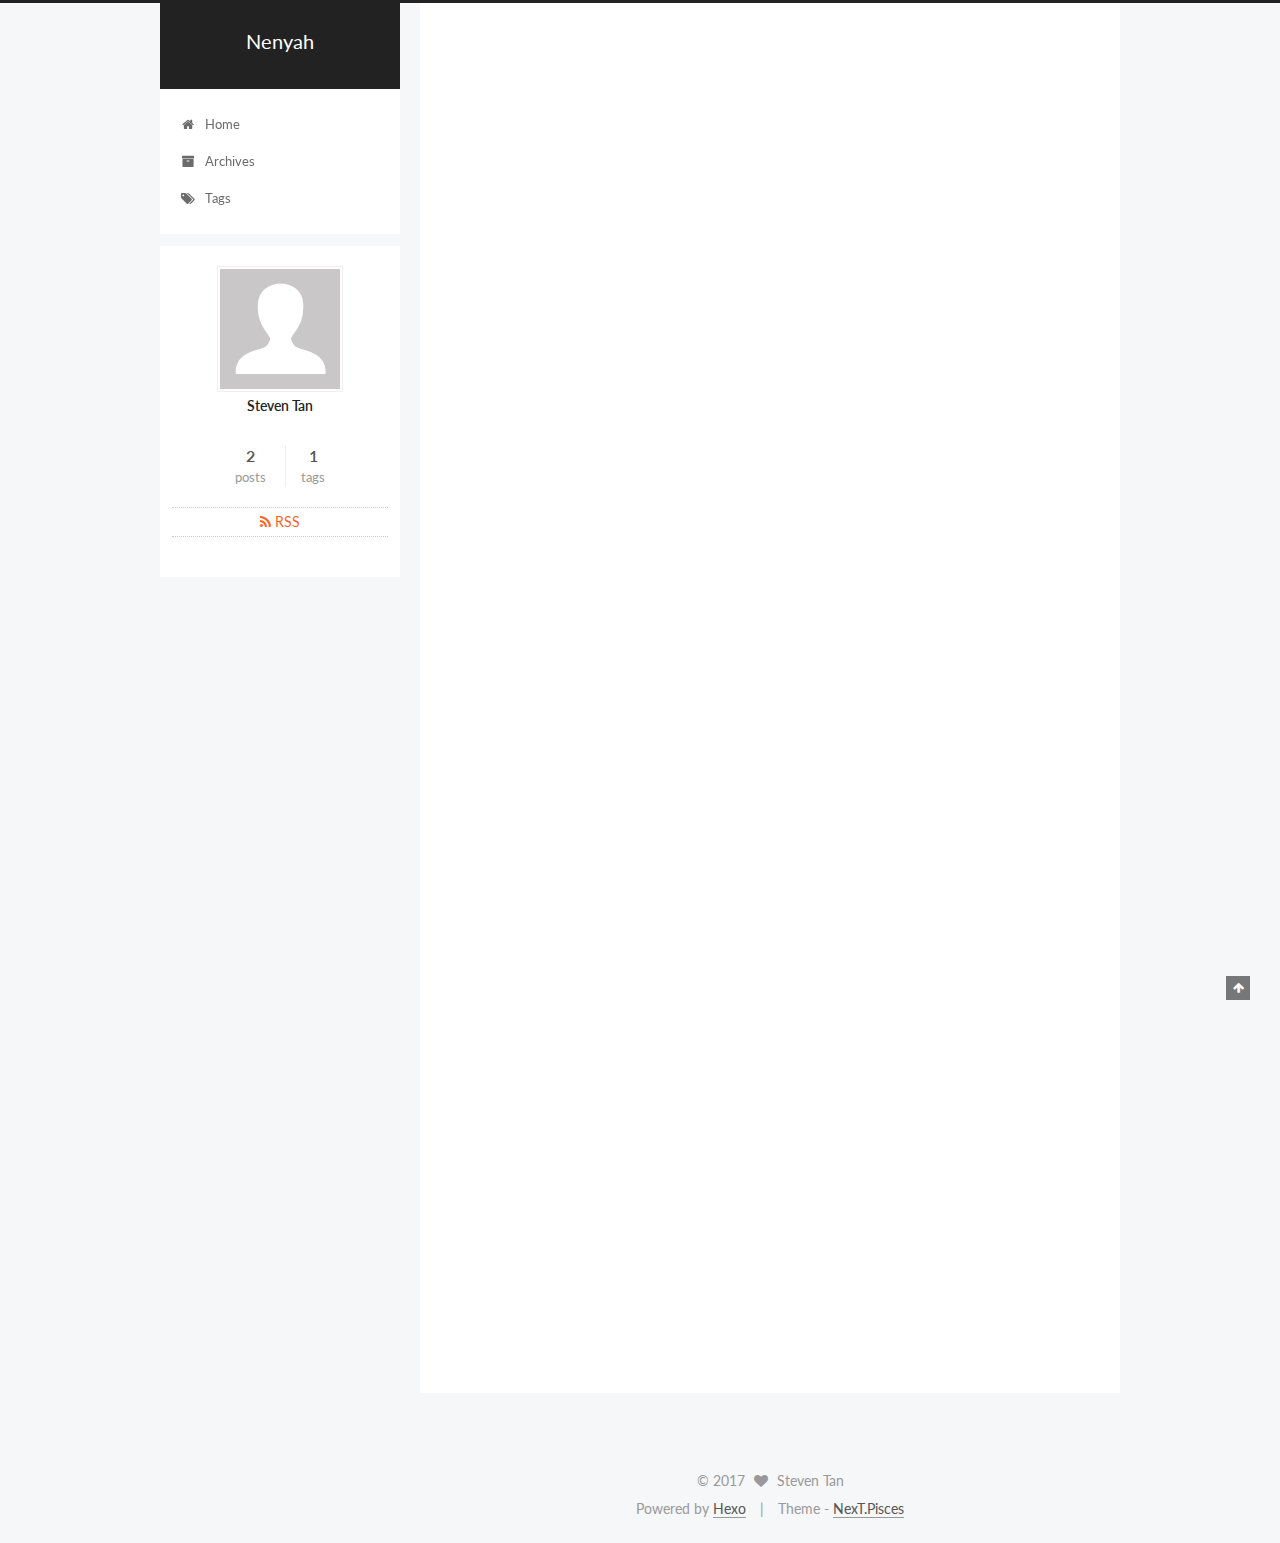
==== commit acba00bf: "Site updated: 2017-05-04 13:45:13" ====
--- a/index.html
+++ b/index.html
@@ -1,128 +1,438 @@
-<!DOCTYPE html>
-<html>
+<!doctype html>
+
+
+
+  
+
+
+<html class="theme-next pisces use-motion" lang="en">
 <head>
-  <meta charset="utf-8">
-  
-  <title>Hexo</title>
-  <meta name="viewport" content="width=device-width, initial-scale=1, maximum-scale=1">
-  <meta property="og:type" content="website">
-<meta property="og:title" content="Hexo">
+  <meta charset="UTF-8"/>
+<meta http-equiv="X-UA-Compatible" content="IE=edge" />
+<meta name="viewport" content="width=device-width, initial-scale=1, maximum-scale=1"/>
+
+
+
+
+
+
+<meta http-equiv="Cache-Control" content="no-transform" />
+<meta http-equiv="Cache-Control" content="no-siteapp" />
+
+
+
+
+
+
+
+
+
+
+
+
+
+
+
+  
+  
+  <link href="/lib/fancybox/source/jquery.fancybox.css?v=2.1.5" rel="stylesheet" type="text/css" />
+
+
+
+
+  
+  
+  
+  
+
+  
+    
+    
+  
+
+  
+
+  
+
+  
+
+  
+
+  
+    
+    
+    <link href="//fonts.googleapis.com/css?family=Lato:300,300italic,400,400italic,700,700italic&subset=latin,latin-ext" rel="stylesheet" type="text/css">
+  
+
+
+
+
+
+
+<link href="/lib/font-awesome/css/font-awesome.min.css?v=4.6.2" rel="stylesheet" type="text/css" />
+
+<link href="/css/main.css?v=5.1.1" rel="stylesheet" type="text/css" />
+
+
+  <meta name="keywords" content="Hexo, NexT" />
+
+
+
+
+
+  <link rel="alternate" href="/atom.xml" title="Nenyah" type="application/atom+xml" />
+
+
+
+
+  <link rel="shortcut icon" type="image/x-icon" href="/favicon.ico?v=5.1.1" />
+
+
+
+
+
+
+<meta property="og:type" content="website">
+<meta property="og:title" content="Nenyah">
 <meta property="og:url" content="http://yoursite.com/index.html">
-<meta property="og:site_name" content="Hexo">
+<meta property="og:site_name" content="Nenyah">
 <meta name="twitter:card" content="summary">
-<meta name="twitter:title" content="Hexo">
-  
-    <link rel="alternate" href="/atom.xml" title="Hexo" type="application/atom+xml">
-  
-  
-    <link rel="icon" href="/favicon.png">
-  
-  
-    <link href="//fonts.googleapis.com/css?family=Source+Code+Pro" rel="stylesheet" type="text/css">
-  
-  <link rel="stylesheet" href="/css/style.css">
-  
-
+<meta name="twitter:title" content="Nenyah">
+
+
+
+<script type="text/javascript" id="hexo.configurations">
+  var NexT = window.NexT || {};
+  var CONFIG = {
+    root: '/',
+    scheme: 'Pisces',
+    sidebar: {"position":"left","display":"post","offset":12,"offset_float":0,"b2t":false,"scrollpercent":false},
+    fancybox: true,
+    motion: true,
+    duoshuo: {
+      userId: '0',
+      author: 'Author'
+    },
+    algolia: {
+      applicationID: '',
+      apiKey: '',
+      indexName: '',
+      hits: {"per_page":10},
+      labels: {"input_placeholder":"Search for Posts","hits_empty":"We didn't find any results for the search: ${query}","hits_stats":"${hits} results found in ${time} ms"}
+    }
+  };
+</script>
+
+
+
+  <link rel="canonical" href="http://yoursite.com/"/>
+
+
+
+
+
+  <title>Nenyah</title>
 </head>
 
-<body>
-  <div id="container">
-    <div id="wrap">
-      <header id="header">
-  <div id="banner"></div>
-  <div id="header-outer" class="outer">
-    <div id="header-title" class="inner">
-      <h1 id="logo-wrap">
-        <a href="/" id="logo">Hexo</a>
-      </h1>
-      
-    </div>
-    <div id="header-inner" class="inner">
-      <nav id="main-nav">
-        <a id="main-nav-toggle" class="nav-icon"></a>
-        
-          <a class="main-nav-link" href="/">Home</a>
-        
-          <a class="main-nav-link" href="/archives">Archives</a>
-        
-      </nav>
-      <nav id="sub-nav">
-        
-          <a id="nav-rss-link" class="nav-icon" href="/atom.xml" title="RSS Feed"></a>
-        
-        <a id="nav-search-btn" class="nav-icon" title="Search"></a>
-      </nav>
-      <div id="search-form-wrap">
-        <form action="//google.com/search" method="get" accept-charset="UTF-8" class="search-form"><input type="search" name="q" class="search-form-input" placeholder="Search"><button type="submit" class="search-form-submit">&#xF002;</button><input type="hidden" name="sitesearch" value="http://yoursite.com"></form>
-      </div>
-    </div>
+<body itemscope itemtype="http://schema.org/WebPage" lang="en">
+
+  
+
+
+
+
+
+
+
+
+
+
+
+
+
+
+  
+  
+    
+  
+
+  <div class="container sidebar-position-left 
+   page-home 
+ ">
+    <div class="headband"></div>
+
+    <header id="header" class="header" itemscope itemtype="http://schema.org/WPHeader">
+      <div class="header-inner"><div class="site-brand-wrapper">
+  <div class="site-meta ">
+    
+
+    <div class="custom-logo-site-title">
+      <a href="/"  class="brand" rel="start">
+        <span class="logo-line-before"><i></i></span>
+        <span class="site-title">Nenyah</span>
+        <span class="logo-line-after"><i></i></span>
+      </a>
+    </div>
+      
+        <p class="site-subtitle"></p>
+      
   </div>
-</header>
-      <div class="outer">
-        <section id="main">
-  
-    <article id="post-测试hexo" class="article article-type-post" itemscope itemprop="blogPost">
-  <div class="article-meta">
-    <a href="/2017/05/04/测试hexo/" class="article-date">
-  <time datetime="2017-05-04T05:13:29.000Z" itemprop="datePublished">2017-05-04</time>
-</a>
-    
+
+  <div class="site-nav-toggle">
+    <button>
+      <span class="btn-bar"></span>
+      <span class="btn-bar"></span>
+      <span class="btn-bar"></span>
+    </button>
   </div>
-  <div class="article-inner">
-    
-    
-      <header class="article-header">
-        
-  
-    <h1 itemprop="name">
-      <a class="article-title" href="/2017/05/04/测试hexo/">测试hexo</a>
-    </h1>
-  
-
+</div>
+
+<nav class="site-nav">
+  
+
+  
+    <ul id="menu" class="menu">
+      
+        
+        <li class="menu-item menu-item-home">
+          <a href="/" rel="section">
+            
+              <i class="menu-item-icon fa fa-fw fa-home"></i> <br />
+            
+            Home
+          </a>
+        </li>
+      
+        
+        <li class="menu-item menu-item-archives">
+          <a href="/archives" rel="section">
+            
+              <i class="menu-item-icon fa fa-fw fa-archive"></i> <br />
+            
+            Archives
+          </a>
+        </li>
+      
+        
+        <li class="menu-item menu-item-tags">
+          <a href="/tags" rel="section">
+            
+              <i class="menu-item-icon fa fa-fw fa-tags"></i> <br />
+            
+            Tags
+          </a>
+        </li>
+      
+
+      
+    </ul>
+  
+
+  
+</nav>
+
+
+
+ </div>
+    </header>
+
+    <main id="main" class="main">
+      <div class="main-inner">
+        <div class="content-wrap">
+          <div id="content" class="content">
+            
+  <section id="posts" class="posts-expand">
+    
+      
+
+  
+
+  
+  
+  
+
+  <article class="post post-type-normal " itemscope itemtype="http://schema.org/Article">
+    <link itemprop="mainEntityOfPage" href="http://yoursite.com/2017/05/04/测试hexo/">
+
+    <span hidden itemprop="author" itemscope itemtype="http://schema.org/Person">
+      <meta itemprop="name" content="Steven Tan">
+      <meta itemprop="description" content="">
+      <meta itemprop="image" content="/images/avatar.gif">
+    </span>
+
+    <span hidden itemprop="publisher" itemscope itemtype="http://schema.org/Organization">
+      <meta itemprop="name" content="Nenyah">
+    </span>
+
+    
+      <header class="post-header">
+
+        
+        
+          <h1 class="post-title" itemprop="name headline">
+                
+                <a class="post-title-link" href="/2017/05/04/测试hexo/" itemprop="url">测试hexo</a></h1>
+        
+
+        <div class="post-meta">
+          <span class="post-time">
+            
+              <span class="post-meta-item-icon">
+                <i class="fa fa-calendar-o"></i>
+              </span>
+              
+                <span class="post-meta-item-text">Posted on</span>
+              
+              <time title="Post created" itemprop="dateCreated datePublished" datetime="2017-05-04T13:13:29+08:00">
+                2017-05-04
+              </time>
+            
+
+            
+
+            
+          </span>
+
+          
+
+          
+            
+          
+
+          
+          
+
+          
+
+          
+
+          
+
+        </div>
       </header>
     
-    <div class="article-entry" itemprop="articleBody">
-      
-        <p>看了那么多人的github page, 自己也想试试，现在终于有空折腾一下了。</p>
-
-      
-    </div>
-    <footer class="article-footer">
-      <a data-url="http://yoursite.com/2017/05/04/测试hexo/" data-id="cj29ynki70001h09xe0qt9zwm" class="article-share-link">Share</a>
-      
-      
-  <ul class="article-tag-list"><li class="article-tag-list-item"><a class="article-tag-list-link" href="/tags/测试-hexo/">测试,hexo</a></li></ul>
-
+
+    <div class="post-body" itemprop="articleBody">
+
+      
+      
+
+      
+        
+          
+            <p>看了那么多人的github page, 自己也想试试，现在终于有空折腾一下了。</p>
+
+          
+        
+      
+    </div>
+
+    <div>
+      
+    </div>
+
+    <div>
+      
+    </div>
+
+    <div>
+      
+    </div>
+
+    <footer class="post-footer">
+      
+
+      
+
+      
+
+      
+      
+        <div class="post-eof"></div>
+      
     </footer>
-  </div>
-  
-</article>
-
-
-  
-    <article id="post-hello-world" class="article article-type-post" itemscope itemprop="blogPost">
-  <div class="article-meta">
-    <a href="/2017/05/04/hello-world/" class="article-date">
-  <time datetime="2017-05-04T05:05:50.665Z" itemprop="datePublished">2017-05-04</time>
-</a>
-    
-  </div>
-  <div class="article-inner">
-    
-    
-      <header class="article-header">
-        
-  
-    <h1 itemprop="name">
-      <a class="article-title" href="/2017/05/04/hello-world/">Hello World</a>
-    </h1>
-  
-
+  </article>
+
+
+    
+      
+
+  
+
+  
+  
+  
+
+  <article class="post post-type-normal " itemscope itemtype="http://schema.org/Article">
+    <link itemprop="mainEntityOfPage" href="http://yoursite.com/2017/05/04/hello-world/">
+
+    <span hidden itemprop="author" itemscope itemtype="http://schema.org/Person">
+      <meta itemprop="name" content="Steven Tan">
+      <meta itemprop="description" content="">
+      <meta itemprop="image" content="/images/avatar.gif">
+    </span>
+
+    <span hidden itemprop="publisher" itemscope itemtype="http://schema.org/Organization">
+      <meta itemprop="name" content="Nenyah">
+    </span>
+
+    
+      <header class="post-header">
+
+        
+        
+          <h1 class="post-title" itemprop="name headline">
+                
+                <a class="post-title-link" href="/2017/05/04/hello-world/" itemprop="url">Hello World</a></h1>
+        
+
+        <div class="post-meta">
+          <span class="post-time">
+            
+              <span class="post-meta-item-icon">
+                <i class="fa fa-calendar-o"></i>
+              </span>
+              
+                <span class="post-meta-item-text">Posted on</span>
+              
+              <time title="Post created" itemprop="dateCreated datePublished" datetime="2017-05-04T13:05:50+08:00">
+                2017-05-04
+              </time>
+            
+
+            
+
+            
+          </span>
+
+          
+
+          
+            
+          
+
+          
+          
+
+          
+
+          
+
+          
+
+        </div>
       </header>
     
-    <div class="article-entry" itemprop="articleBody">
-      
-        <p>Welcome to <a href="https://hexo.io/" target="_blank" rel="external">Hexo</a>! This is your very first post. Check <a href="https://hexo.io/docs/" target="_blank" rel="external">documentation</a> for more info. If you get any problems when using Hexo, you can find the answer in <a href="https://hexo.io/docs/troubleshooting.html" target="_blank" rel="external">troubleshooting</a> or you can ask me on <a href="https://github.com/hexojs/hexo/issues" target="_blank" rel="external">GitHub</a>.</p>
+
+    <div class="post-body" itemprop="articleBody">
+
+      
+      
+
+      
+        
+          
+            <p>Welcome to <a href="https://hexo.io/" target="_blank" rel="external">Hexo</a>! This is your very first post. Check <a href="https://hexo.io/docs/" target="_blank" rel="external">documentation</a> for more info. If you get any problems when using Hexo, you can find the answer in <a href="https://hexo.io/docs/troubleshooting.html" target="_blank" rel="external">troubleshooting</a> or you can ask me on <a href="https://github.com/hexojs/hexo/issues" target="_blank" rel="external">GitHub</a>.</p>
 <h2 id="Quick-Start"><a href="#Quick-Start" class="headerlink" title="Quick Start"></a>Quick Start</h2><h3 id="Create-a-new-post"><a href="#Create-a-new-post" class="headerlink" title="Create a new post"></a>Create a new post</h3><figure class="highlight bash"><table><tr><td class="gutter"><pre><div class="line">1</div></pre></td><td class="code"><pre><div class="line">$ hexo new <span class="string">"My New Post"</span></div></pre></td></tr></table></figure>
 <p>More info: <a href="https://hexo.io/docs/writing.html" target="_blank" rel="external">Writing</a></p>
 <h3 id="Run-server"><a href="#Run-server" class="headerlink" title="Run server"></a>Run server</h3><figure class="highlight bash"><table><tr><td class="gutter"><pre><div class="line">1</div></pre></td><td class="code"><pre><div class="line">$ hexo server</div></pre></td></tr></table></figure>
@@ -132,106 +442,305 @@
 <h3 id="Deploy-to-remote-sites"><a href="#Deploy-to-remote-sites" class="headerlink" title="Deploy to remote sites"></a>Deploy to remote sites</h3><figure class="highlight bash"><table><tr><td class="gutter"><pre><div class="line">1</div></pre></td><td class="code"><pre><div class="line">$ hexo deploy</div></pre></td></tr></table></figure>
 <p>More info: <a href="https://hexo.io/docs/deployment.html" target="_blank" rel="external">Deployment</a></p>
 
-      
-    </div>
-    <footer class="article-footer">
-      <a data-url="http://yoursite.com/2017/05/04/hello-world/" data-id="cj29ynki00000h09xhzphop5o" class="article-share-link">Share</a>
-      
+          
+        
+      
+    </div>
+
+    <div>
+      
+    </div>
+
+    <div>
+      
+    </div>
+
+    <div>
+      
+    </div>
+
+    <footer class="post-footer">
+      
+
+      
+
+      
+
+      
+      
+        <div class="post-eof"></div>
       
     </footer>
+  </article>
+
+
+    
+  </section>
+
+  
+
+
+          </div>
+          
+
+
+          
+
+        </div>
+        
+          
+  
+  <div class="sidebar-toggle">
+    <div class="sidebar-toggle-line-wrap">
+      <span class="sidebar-toggle-line sidebar-toggle-line-first"></span>
+      <span class="sidebar-toggle-line sidebar-toggle-line-middle"></span>
+      <span class="sidebar-toggle-line sidebar-toggle-line-last"></span>
+    </div>
   </div>
-  
-</article>
-
-
-  
-
-</section>
-        
-          <aside id="sidebar">
-  
-    
-
-  
-    
-  <div class="widget-wrap">
-    <h3 class="widget-title">Tags</h3>
-    <div class="widget">
-      <ul class="tag-list"><li class="tag-list-item"><a class="tag-list-link" href="/tags/测试-hexo/">测试,hexo</a></li></ul>
-    </div>
+
+  <aside id="sidebar" class="sidebar">
+    <div class="sidebar-inner">
+
+      
+
+      
+
+      <section class="site-overview sidebar-panel sidebar-panel-active">
+        <div class="site-author motion-element" itemprop="author" itemscope itemtype="http://schema.org/Person">
+          <img class="site-author-image" itemprop="image"
+               src="/images/avatar.gif"
+               alt="Steven Tan" />
+          <p class="site-author-name" itemprop="name">Steven Tan</p>
+           
+              <p class="site-description motion-element" itemprop="description"></p>
+          
+        </div>
+        <nav class="site-state motion-element">
+
+          
+            <div class="site-state-item site-state-posts">
+              <a href="/archives">
+                <span class="site-state-item-count">2</span>
+                <span class="site-state-item-name">posts</span>
+              </a>
+            </div>
+          
+
+          
+
+          
+            
+            
+            <div class="site-state-item site-state-tags">
+              
+                <span class="site-state-item-count">1</span>
+                <span class="site-state-item-name">tags</span>
+              
+            </div>
+          
+
+        </nav>
+
+        
+          <div class="feed-link motion-element">
+            <a href="/atom.xml" rel="alternate">
+              <i class="fa fa-rss"></i>
+              RSS
+            </a>
+          </div>
+        
+
+        <div class="links-of-author motion-element">
+          
+        </div>
+
+        
+        
+
+        
+        
+
+        
+
+
+      </section>
+
+      
+
+      
+
+    </div>
+  </aside>
+
+
+        
+      </div>
+    </main>
+
+    <footer id="footer" class="footer">
+      <div class="footer-inner">
+        <div class="copyright" >
+  
+  &copy; 
+  <span itemprop="copyrightYear">2017</span>
+  <span class="with-love">
+    <i class="fa fa-heart"></i>
+  </span>
+  <span class="author" itemprop="copyrightHolder">Steven Tan</span>
+</div>
+
+
+<div class="powered-by">
+  Powered by <a class="theme-link" href="https://hexo.io">Hexo</a>
+</div>
+
+<div class="theme-info">
+  Theme -
+  <a class="theme-link" href="https://github.com/iissnan/hexo-theme-next">
+    NexT.Pisces
+  </a>
+</div>
+
+
+        
+
+        
+      </div>
+    </footer>
+
+    
+      <div class="back-to-top">
+        <i class="fa fa-arrow-up"></i>
+        
+      </div>
+    
+
   </div>
 
-
-  
-    
-  <div class="widget-wrap">
-    <h3 class="widget-title">Tag Cloud</h3>
-    <div class="widget tagcloud">
-      <a href="/tags/测试-hexo/" style="font-size: 10px;">测试,hexo</a>
-    </div>
-  </div>
-
-  
-    
-  <div class="widget-wrap">
-    <h3 class="widget-title">Archives</h3>
-    <div class="widget">
-      <ul class="archive-list"><li class="archive-list-item"><a class="archive-list-link" href="/archives/2017/05/">May 2017</a></li></ul>
-    </div>
-  </div>
-
-
-  
-    
-  <div class="widget-wrap">
-    <h3 class="widget-title">Recent Posts</h3>
-    <div class="widget">
-      <ul>
-        
-          <li>
-            <a href="/2017/05/04/测试hexo/">测试hexo</a>
-          </li>
-        
-          <li>
-            <a href="/2017/05/04/hello-world/">Hello World</a>
-          </li>
-        
-      </ul>
-    </div>
-  </div>
-
-  
-</aside>
-        
-      </div>
-      <footer id="footer">
-  
-  <div class="outer">
-    <div id="footer-info" class="inner">
-      &copy; 2017 John Doe<br>
-      Powered by <a href="http://hexo.io/" target="_blank">Hexo</a>
-    </div>
-  </div>
-</footer>
-    </div>
-    <nav id="mobile-nav">
-  
-    <a href="/" class="mobile-nav-link">Home</a>
-  
-    <a href="/archives" class="mobile-nav-link">Archives</a>
-  
-</nav>
-    
-
-<script src="//ajax.googleapis.com/ajax/libs/jquery/2.0.3/jquery.min.js"></script>
-
-
-  <link rel="stylesheet" href="/fancybox/jquery.fancybox.css">
-  <script src="/fancybox/jquery.fancybox.pack.js"></script>
-
-
-<script src="/js/script.js"></script>
-
-  </div>
+  
+
+<script type="text/javascript">
+  if (Object.prototype.toString.call(window.Promise) !== '[object Function]') {
+    window.Promise = null;
+  }
+</script>
+
+
+
+
+
+
+
+
+
+  
+
+
+
+
+
+
+
+
+
+
+
+
+  
+  <script type="text/javascript" src="/lib/jquery/index.js?v=2.1.3"></script>
+
+  
+  <script type="text/javascript" src="/lib/fastclick/lib/fastclick.min.js?v=1.0.6"></script>
+
+  
+  <script type="text/javascript" src="/lib/jquery_lazyload/jquery.lazyload.js?v=1.9.7"></script>
+
+  
+  <script type="text/javascript" src="/lib/velocity/velocity.min.js?v=1.2.1"></script>
+
+  
+  <script type="text/javascript" src="/lib/velocity/velocity.ui.min.js?v=1.2.1"></script>
+
+  
+  <script type="text/javascript" src="/lib/fancybox/source/jquery.fancybox.pack.js?v=2.1.5"></script>
+
+
+  
+
+
+  <script type="text/javascript" src="/js/src/utils.js?v=5.1.1"></script>
+
+  <script type="text/javascript" src="/js/src/motion.js?v=5.1.1"></script>
+
+
+
+  
+  
+
+
+  <script type="text/javascript" src="/js/src/affix.js?v=5.1.1"></script>
+
+  <script type="text/javascript" src="/js/src/schemes/pisces.js?v=5.1.1"></script>
+
+
+
+  
+
+  
+
+
+  <script type="text/javascript" src="/js/src/bootstrap.js?v=5.1.1"></script>
+
+
+
+  
+
+
+  
+
+
+
+
+	
+
+
+
+
+
+  
+
+
+
+
+
+  
+
+
+
+
+
+  
+
+
+
+
+
+
+  
+
+
+
+
+
+  
+
+  
+
+  
+
+  
+
+  
+
 </body>
-</html>+</html>
--- a/css/main.css
+++ b/css/main.css
@@ -0,0 +1,2872 @@
+/* normalize.css v3.0.2 | MIT License | git.io/normalize */
+html {
+  font-family: sans-serif; /* 1 */
+  -ms-text-size-adjust: 100%; /* 2 */
+  -webkit-text-size-adjust: 100%; /* 2 */
+}
+body {
+  margin: 0;
+}
+article,
+aside,
+details,
+figcaption,
+figure,
+footer,
+header,
+hgroup,
+main,
+menu,
+nav,
+section,
+summary {
+  display: block;
+}
+audio,
+canvas,
+progress,
+video {
+  display: inline-block; /* 1 */
+  vertical-align: baseline; /* 2 */
+}
+audio:not([controls]) {
+  display: none;
+  height: 0;
+}
+[hidden],
+template {
+  display: none;
+}
+a {
+  background-color: transparent;
+}
+a:active,
+a:hover {
+  outline: 0;
+}
+abbr[title] {
+  border-bottom: 1px dotted;
+}
+b,
+strong {
+  font-weight: bold;
+}
+dfn {
+  font-style: italic;
+}
+h1 {
+  font-size: 2em;
+  margin: 0.67em 0;
+}
+mark {
+  background: #ff0;
+  color: #000;
+}
+small {
+  font-size: 80%;
+}
+sub,
+sup {
+  font-size: 75%;
+  line-height: 0;
+  position: relative;
+  vertical-align: baseline;
+}
+sup {
+  top: -0.5em;
+}
+sub {
+  bottom: -0.25em;
+}
+img {
+  border: 0;
+}
+svg:not(:root) {
+  overflow: hidden;
+}
+figure {
+  margin: 1em 40px;
+}
+hr {
+  -moz-box-sizing: content-box;
+  box-sizing: content-box;
+  height: 0;
+}
+pre {
+  overflow: auto;
+}
+code,
+kbd,
+pre,
+samp {
+  font-family: monospace, monospace;
+  font-size: 1em;
+}
+button,
+input,
+optgroup,
+select,
+textarea {
+  color: inherit; /* 1 */
+  font: inherit; /* 2 */
+  margin: 0; /* 3 */
+}
+button {
+  overflow: visible;
+}
+button,
+select {
+  text-transform: none;
+}
+button,
+html input[type="button"],
+input[type="reset"],
+input[type="submit"] {
+  -webkit-appearance: button; /* 2 */
+  cursor: pointer; /* 3 */
+}
+button[disabled],
+html input[disabled] {
+  cursor: default;
+}
+button::-moz-focus-inner,
+input::-moz-focus-inner {
+  border: 0;
+  padding: 0;
+}
+input {
+  line-height: normal;
+}
+input[type="checkbox"],
+input[type="radio"] {
+  box-sizing: border-box; /* 1 */
+  padding: 0; /* 2 */
+}
+input[type="number"]::-webkit-inner-spin-button,
+input[type="number"]::-webkit-outer-spin-button {
+  height: auto;
+}
+input[type="search"] {
+  -webkit-appearance: textfield; /* 1 */
+  -moz-box-sizing: content-box;
+  -webkit-box-sizing: content-box; /* 2 */
+  box-sizing: content-box;
+}
+input[type="search"]::-webkit-search-cancel-button,
+input[type="search"]::-webkit-search-decoration {
+  -webkit-appearance: none;
+}
+fieldset {
+  border: 1px solid #c0c0c0;
+  margin: 0 2px;
+  padding: 0.35em 0.625em 0.75em;
+}
+legend {
+  border: 0; /* 1 */
+  padding: 0; /* 2 */
+}
+textarea {
+  overflow: auto;
+}
+optgroup {
+  font-weight: bold;
+}
+table {
+  border-collapse: collapse;
+  border-spacing: 0;
+}
+td,
+th {
+  padding: 0;
+}
+::selection {
+  background: #262a30;
+  color: #fff;
+}
+body {
+  position: relative;
+  font-family: 'Lato', "PingFang SC", "Microsoft YaHei", sans-serif;
+  font-size: 14px;
+  line-height: 2;
+  color: #555;
+  background: #f5f7f9;
+}
+@media (max-width: 767px) {
+  body {
+    padding-right: 0 !important;
+  }
+}
+@media (min-width: 768px) and (max-width: 991px) {
+  body {
+    padding-right: 0 !important;
+  }
+}
+@media (min-width: 1600px) {
+  body {
+    font-size: 16px;
+  }
+}
+h1,
+h2,
+h3,
+h4,
+h5,
+h6 {
+  margin: 0;
+  padding: 0;
+  font-weight: bold;
+  line-height: 1.5;
+  font-family: 'Lato', "PingFang SC", "Microsoft YaHei", sans-serif;
+}
+h2,
+h3,
+h4,
+h5,
+h6 {
+  margin: 20px 0 15px;
+}
+h1 {
+  font-size: 22px;
+}
+@media (max-width: 767px) {
+  h1 {
+    font-size: 18px;
+  }
+}
+h2 {
+  font-size: 20px;
+}
+@media (max-width: 767px) {
+  h2 {
+    font-size: 16px;
+  }
+}
+h3 {
+  font-size: 18px;
+}
+@media (max-width: 767px) {
+  h3 {
+    font-size: 14px;
+  }
+}
+h4 {
+  font-size: 16px;
+}
+@media (max-width: 767px) {
+  h4 {
+    font-size: 12px;
+  }
+}
+h5 {
+  font-size: 14px;
+}
+@media (max-width: 767px) {
+  h5 {
+    font-size: 10px;
+  }
+}
+h6 {
+  font-size: 12px;
+}
+@media (max-width: 767px) {
+  h6 {
+    font-size: 8px;
+  }
+}
+p {
+  margin: 0 0 25px 0;
+}
+a {
+  color: #555;
+  text-decoration: none;
+  border-bottom: 1px solid #999;
+  word-wrap: break-word;
+}
+a:hover {
+  color: #222;
+  border-bottom-color: #222;
+}
+blockquote {
+  margin: 0;
+  padding: 0;
+}
+img {
+  display: block;
+  margin: auto;
+  max-width: 100%;
+  height: auto;
+}
+hr {
+  margin: 40px 0;
+  height: 3px;
+  border: none;
+  background-color: #ddd;
+  background-image: repeating-linear-gradient(-45deg, #fff, #fff 4px, transparent 4px, transparent 8px);
+}
+blockquote {
+  padding: 0 15px;
+  color: #666;
+  border-left: 4px solid #ddd;
+}
+blockquote cite::before {
+  content: "-";
+  padding: 0 5px;
+}
+dt {
+  font-weight: 700;
+}
+dd {
+  margin: 0;
+  padding: 0;
+}
+.text-left {
+  text-align: left;
+}
+.text-center {
+  text-align: center;
+}
+.text-right {
+  text-align: right;
+}
+.text-justify {
+  text-align: justify;
+}
+.text-nowrap {
+  white-space: nowrap;
+}
+.text-lowercase {
+  text-transform: lowercase;
+}
+.text-uppercase {
+  text-transform: uppercase;
+}
+.text-capitalize {
+  text-transform: capitalize;
+}
+.center-block {
+  display: block;
+  margin-left: auto;
+  margin-right: auto;
+}
+.clearfix:before,
+.clearfix:after {
+  content: " ";
+  display: table;
+}
+.clearfix:after {
+  clear: both;
+}
+.pullquote {
+  width: 45%;
+}
+.pullquote.left {
+  float: left;
+  margin-left: 5px;
+  margin-right: 10px;
+}
+.pullquote.right {
+  float: right;
+  margin-left: 10px;
+  margin-right: 5px;
+}
+.affix.affix.affix {
+  position: fixed;
+}
+.translation {
+  margin-top: -20px;
+  font-size: 14px;
+  color: #999;
+}
+.scrollbar-measure {
+  width: 100px;
+  height: 100px;
+  overflow: scroll;
+  position: absolute;
+  top: -9999px;
+}
+.use-motion .motion-element {
+  opacity: 0;
+}
+table {
+  margin: 20px 0;
+  width: 100%;
+  border-collapse: collapse;
+  border-spacing: 0;
+  border: 1px solid #ddd;
+  font-size: 14px;
+  table-layout: fixed;
+  word-wrap: break-all;
+}
+table>tbody>tr:nth-of-type(odd) {
+  background-color: #f9f9f9;
+}
+table>tbody>tr:hover {
+  background-color: #f5f5f5;
+}
+caption,
+th,
+td {
+  padding: 8px;
+  text-align: left;
+  vertical-align: middle;
+  font-weight: normal;
+}
+th,
+td {
+  border-bottom: 3px solid #ddd;
+  border-right: 1px solid #eee;
+}
+th {
+  padding-bottom: 10px;
+  font-weight: 700;
+}
+td {
+  border-bottom-width: 1px;
+}
+html,
+body {
+  height: 100%;
+}
+.container {
+  position: relative;
+  min-height: 100%;
+}
+.header-inner {
+  margin: 0 auto;
+  padding: 100px 0 70px;
+  width: 700px;
+}
+@media (min-width: 1600px) {
+  .container .header-inner {
+    width: 900px;
+  }
+}
+.main {
+  padding-bottom: 150px;
+}
+.main-inner {
+  margin: 0 auto;
+  width: 700px;
+}
+@media (min-width: 1600px) {
+  .container .main-inner {
+    width: 900px;
+  }
+}
+.footer {
+  position: absolute;
+  left: 0;
+  bottom: 0;
+  width: 100%;
+  min-height: 50px;
+}
+.footer-inner {
+  box-sizing: border-box;
+  margin: 20px auto;
+  width: 700px;
+}
+@media (min-width: 1600px) {
+  .container .footer-inner {
+    width: 900px;
+  }
+}
+pre,
+.highlight {
+  overflow: auto;
+  margin: 20px 0;
+  padding: 0;
+  font-size: 13px;
+  color: #4d4d4c;
+  background: #f7f7f7;
+  line-height: 1.6;
+}
+pre,
+code {
+  font-family: consolas, Menlo, "PingFang SC", "Microsoft YaHei", monospace;
+}
+code {
+  padding: 2px 4px;
+  word-wrap: break-word;
+  color: #555;
+  background: #eee;
+  border-radius: 3px;
+  font-size: 13px;
+}
+pre code {
+  padding: 0;
+  color: #4d4d4c;
+  background: none;
+  text-shadow: none;
+}
+.highlight {
+  border-radius: 1px;
+}
+.highlight pre {
+  border: none;
+  margin: 0;
+  padding: 10px 0;
+}
+.highlight table {
+  margin: 0;
+  width: auto;
+  border: none;
+}
+.highlight td {
+  border: none;
+  padding: 0;
+}
+.highlight figcaption {
+  font-size: 1em;
+  color: #4d4d4c;
+  line-height: 1em;
+  margin-bottom: 1em;
+}
+.highlight figcaption:before,
+.highlight figcaption:after {
+  content: " ";
+  display: table;
+}
+.highlight figcaption:after {
+  clear: both;
+}
+.highlight figcaption a {
+  float: right;
+  color: #4d4d4c;
+}
+.highlight figcaption a:hover {
+  border-bottom-color: #4d4d4c;
+}
+.highlight .gutter pre {
+  padding-left: 10px;
+  padding-right: 10px;
+  color: #869194;
+  text-align: right;
+  background-color: #eff2f3;
+}
+.highlight .code pre {
+  width: 100%;
+  padding-left: 10px;
+  padding-right: 10px;
+  background-color: #f7f7f7;
+}
+.highlight .line {
+  height: 20px;
+}
+.gutter {
+  -webkit-user-select: none;
+  -moz-user-select: none;
+  -ms-user-select: none;
+  user-select: none;
+}
+.gist table {
+  width: auto;
+}
+.gist table td {
+  border: none;
+}
+pre .deletion {
+  background: #fdd;
+}
+pre .addition {
+  background: #dfd;
+}
+pre .meta {
+  color: #8959a8;
+}
+pre .comment {
+  color: #8e908c;
+}
+pre .variable,
+pre .attribute,
+pre .tag,
+pre .regexp,
+pre .ruby .constant,
+pre .xml .tag .title,
+pre .xml .pi,
+pre .xml .doctype,
+pre .html .doctype,
+pre .css .id,
+pre .css .class,
+pre .css .pseudo {
+  color: #c82829;
+}
+pre .number,
+pre .preprocessor,
+pre .built_in,
+pre .literal,
+pre .params,
+pre .constant,
+pre .command {
+  color: #f5871f;
+}
+pre .ruby .class .title,
+pre .css .rules .attribute,
+pre .string,
+pre .value,
+pre .inheritance,
+pre .header,
+pre .ruby .symbol,
+pre .xml .cdata,
+pre .special,
+pre .number,
+pre .formula {
+  color: #718c00;
+}
+pre .title,
+pre .css .hexcolor {
+  color: #3e999f;
+}
+pre .function,
+pre .python .decorator,
+pre .python .title,
+pre .ruby .function .title,
+pre .ruby .title .keyword,
+pre .perl .sub,
+pre .javascript .title,
+pre .coffeescript .title {
+  color: #4271ae;
+}
+pre .keyword,
+pre .javascript .function {
+  color: #8959a8;
+}
+.full-image.full-image.full-image {
+  border: none;
+  max-width: 100%;
+  width: auto;
+  margin: 20px auto;
+}
+@media (min-width: 992px) {
+  .full-image.full-image.full-image {
+    max-width: none;
+    width: 118%;
+    margin: 0 -9%;
+  }
+}
+.blockquote-center,
+.page-home .post-type-quote blockquote,
+.page-post-detail .post-type-quote blockquote {
+  position: relative;
+  margin: 40px 0;
+  padding: 0;
+  border-left: none;
+  text-align: center;
+}
+.blockquote-center::before,
+.page-home .post-type-quote blockquote::before,
+.page-post-detail .post-type-quote blockquote::before,
+.blockquote-center::after,
+.page-home .post-type-quote blockquote::after,
+.page-post-detail .post-type-quote blockquote::after {
+  position: absolute;
+  content: ' ';
+  display: block;
+  width: 100%;
+  height: 24px;
+  opacity: 0.2;
+  background-repeat: no-repeat;
+  background-position: 0 -6px;
+  background-size: 22px 22px;
+}
+.blockquote-center::before,
+.page-home .post-type-quote blockquote::before,
+.page-post-detail .post-type-quote blockquote::before {
+  top: -20px;
+  background-image: url("../images/quote-l.svg");
+  border-top: 1px solid #ccc;
+}
+.blockquote-center::after,
+.page-home .post-type-quote blockquote::after,
+.page-post-detail .post-type-quote blockquote::after {
+  bottom: -20px;
+  background-image: url("../images/quote-r.svg");
+  border-bottom: 1px solid #ccc;
+  background-position: 100% 8px;
+}
+.blockquote-center p,
+.page-home .post-type-quote blockquote p,
+.page-post-detail .post-type-quote blockquote p,
+.blockquote-center div,
+.page-home .post-type-quote blockquote div,
+.page-post-detail .post-type-quote blockquote div {
+  text-align: center;
+}
+.post .post-body .group-picture img {
+  box-sizing: border-box;
+  padding: 0 3px;
+  border: none;
+}
+.post .group-picture-row {
+  overflow: hidden;
+  margin-top: 6px;
+}
+.post .group-picture-row:first-child {
+  margin-top: 0;
+}
+.post .group-picture-column {
+  float: left;
+}
+.page-post-detail .post-body .group-picture-column {
+  float: none;
+  margin-top: 10px;
+  width: auto !important;
+}
+.page-post-detail .post-body .group-picture-column img {
+  margin: 0 auto;
+}
+.page-archive .group-picture-container {
+  overflow: hidden;
+}
+.page-archive .group-picture-row {
+  float: left;
+}
+.page-archive .group-picture-row:first-child {
+  margin-top: 6px;
+}
+.page-archive .group-picture-column {
+  max-width: 150px;
+  max-height: 150px;
+}
+.note {
+  padding: 20px;
+  margin: 20px 0;
+  border: 1px solid #eee;
+  border-left-width: 5px;
+  border-radius: 3px;
+}
+.note h2,
+.note h3,
+.note h4,
+.note h5,
+.note h6 {
+  margin-top: 0;
+  margin-bottom: 5px;
+}
+.note p:last-child {
+  margin-bottom: 0;
+}
+.note code {
+  border-radius: 3px;
+}
+.note+.note {
+  margin-top: -5px;
+}
+.default {
+  border-left-color: #777;
+}
+.default h2,
+.default h3,
+.default h4,
+.default h5,
+.default h6 {
+  color: #777;
+}
+.primary {
+  border-left-color: #428bca;
+}
+.primary h2,
+.primary h3,
+.primary h4,
+.primary h5,
+.primary h6 {
+  color: #428bca;
+}
+.success {
+  border-left-color: #5cb85c;
+}
+.success h2,
+.success h3,
+.success h4,
+.success h5,
+.success h6 {
+  color: #5cb85c;
+}
+.danger {
+  border-left-color: #d9534f;
+}
+.danger h2,
+.danger h3,
+.danger h4,
+.danger h5,
+.danger h6 {
+  color: #d9534f;
+}
+.warning {
+  border-left-color: #f0ad4e;
+}
+.warning h2,
+.warning h3,
+.warning h4,
+.warning h5,
+.warning h6 {
+  color: #f0ad4e;
+}
+.info {
+  border-left-color: #5bc0de;
+}
+.info h2,
+.info h3,
+.info h4,
+.info h5,
+.info h6 {
+  color: #5bc0de;
+}
+.btn {
+  display: inline-block;
+  padding: 0 20px;
+  font-size: 14px;
+  color: #fff;
+  background: #222;
+  border: 2px solid #555;
+  text-decoration: none;
+  border-radius: 0;
+  transition-property: background-color;
+  transition-duration: 0.2s;
+  transition-timing-function: ease-in-out;
+  transition-delay: 0s;
+}
+.btn:hover,
+.post-button .btn:hover {
+  border-color: #222;
+  color: #fff;
+  background: #222;
+}
+.btn-bar {
+  display: block;
+  width: 22px;
+  height: 2px;
+  background: #555;
+  border-radius: 1px;
+}
+.btn-bar+.btn-bar {
+  margin-top: 4px;
+}
+.pagination {
+  margin: 120px 0 40px;
+  text-align: center;
+  border-top: 1px solid #eee;
+}
+.page-number-basic,
+.pagination .prev,
+.pagination .next,
+.pagination .page-number,
+.pagination .space {
+  display: inline-block;
+  position: relative;
+  top: -1px;
+  margin: 0 10px;
+  padding: 0 10px;
+  line-height: 30px;
+}
+@media (max-width: 767px) {
+  .page-number-basic,
+  .pagination .prev,
+  .pagination .next,
+  .pagination .page-number,
+  .pagination .space {
+    margin: 0 5px;
+  }
+}
+.pagination .prev,
+.pagination .next,
+.pagination .page-number {
+  border-bottom: 0;
+  border-top: 1px solid #eee;
+  transition-property: border-color;
+  transition-duration: 0.2s;
+  transition-timing-function: ease-in-out;
+  transition-delay: 0s;
+}
+.pagination .prev:hover,
+.pagination .next:hover,
+.pagination .page-number:hover {
+  border-top-color: #222;
+}
+.pagination .space {
+  padding: 0;
+  margin: 0;
+}
+.pagination .prev {
+  margin-left: 0;
+}
+.pagination .next {
+  margin-right: 0;
+}
+.pagination .page-number.current {
+  color: #fff;
+  background: #ccc;
+  border-top-color: #ccc;
+}
+@media (max-width: 767px) {
+  .pagination {
+    border-top: none;
+  }
+  .pagination .prev,
+  .pagination .next,
+  .pagination .page-number {
+    margin-bottom: 10px;
+    border-top: 0;
+    border-bottom: 1px solid #eee;
+  }
+  .pagination .prev:hover,
+  .pagination .next:hover,
+  .pagination .page-number:hover {
+    border-bottom-color: #222;
+  }
+}
+.comments {
+  margin: 60px 20px 0;
+}
+.tag-cloud {
+  text-align: center;
+}
+.tag-cloud a {
+  display: inline-block;
+  margin: 10px;
+}
+.back-to-top {
+  box-sizing: border-box;
+  position: fixed;
+  bottom: -100px;
+  right: 30px;
+  z-index: 1050;
+  padding: 0 6px;
+  width: 24px;
+  background: #222;
+  font-size: 12px;
+  opacity: 0.6;
+  color: #fff;
+  cursor: pointer;
+  text-align: center;
+  -webkit-transform: translateZ(0);
+  transition-property: bottom;
+  transition-duration: 0.2s;
+  transition-timing-function: ease-in-out;
+  transition-delay: 0s;
+}
+@media (max-width: 767px) {
+  .back-to-top {
+    display: none;
+  }
+}
+@media (min-width: 768px) and (max-width: 991px) {
+  .back-to-top {
+    display: none;
+  }
+}
+.back-to-top.back-to-top-on {
+  bottom: 30px;
+}
+.header {
+  background: transparent;
+}
+.header-inner {
+  position: relative;
+}
+.headband {
+  height: 3px;
+  background: #222;
+}
+.site-meta {
+  margin: 0;
+  text-align: center;
+}
+@media (max-width: 767px) {
+  .site-meta {
+    text-align: center;
+  }
+}
+.brand {
+  position: relative;
+  display: inline-block;
+  padding: 0 40px;
+  color: #fff;
+  background: #222;
+  border-bottom: none;
+}
+.brand:hover {
+  color: #fff;
+}
+.logo {
+  display: inline-block;
+  margin-right: 5px;
+  line-height: 36px;
+  vertical-align: top;
+}
+.site-title {
+  display: inline-block;
+  vertical-align: top;
+  line-height: 36px;
+  font-size: 20px;
+  font-weight: normal;
+  font-family: 'Lato', "PingFang SC", "Microsoft YaHei", sans-serif;
+}
+.site-subtitle {
+  margin-top: 10px;
+  font-size: 13px;
+  color: #ddd;
+}
+.use-motion .brand {
+  opacity: 0;
+}
+.use-motion .logo,
+.use-motion .site-title,
+.use-motion .site-subtitle {
+  opacity: 0;
+  position: relative;
+  top: -10px;
+}
+.site-nav-toggle {
+  display: none;
+  position: absolute;
+  top: 10px;
+  left: 10px;
+}
+@media (max-width: 767px) {
+  .site-nav-toggle {
+    display: block;
+  }
+}
+.site-nav-toggle button {
+  margin-top: 2px;
+  padding: 9px 10px;
+  background: transparent;
+  border: none;
+}
+@media (max-width: 767px) {
+  .site-nav {
+    display: none;
+    margin: 0 -10px;
+    padding: 0 10px;
+    clear: both;
+    border-top: 1px solid #ddd;
+  }
+}
+@media (min-width: 768px) and (max-width: 991px) {
+  .site-nav {
+    display: block !important;
+  }
+}
+@media (min-width: 992px) {
+  .site-nav {
+    display: block !important;
+  }
+}
+.menu {
+  margin-top: 20px;
+  padding-left: 0;
+  text-align: center;
+}
+.menu .menu-item {
+  display: inline-block;
+  margin: 0 10px;
+  list-style: none;
+}
+@media screen and (max-width: 767px) {
+  .menu .menu-item {
+    margin-top: 10px;
+  }
+}
+.menu .menu-item a {
+  display: block;
+  font-size: 13px;
+  line-height: inherit;
+  border-bottom: 1px solid transparent;
+  transition-property: border-color;
+  transition-duration: 0.2s;
+  transition-timing-function: ease-in-out;
+  transition-delay: 0s;
+}
+.menu .menu-item a:hover,
+.menu-item-active a {
+  border-bottom-color: #222;
+}
+.menu .menu-item .fa {
+  margin-right: 5px;
+}
+.use-motion .menu-item {
+  opacity: 0;
+}
+.post-body {
+  font-family: 'Lato', "PingFang SC", "Microsoft YaHei", sans-serif;
+}
+@media (max-width: 767px) {
+  .post-body {
+    word-break: break-word;
+  }
+}
+.post-body .fancybox img {
+  display: block !important;
+  margin: 0 auto;
+  cursor: pointer;
+  cursor: zoom-in;
+  cursor: -webkit-zoom-in;
+}
+.post-body .image-caption,
+.post-body .figure .caption {
+  margin: 10px auto 15px;
+  text-align: center;
+  font-size: 14px;
+  color: #999;
+  font-weight: bold;
+  line-height: 1;
+}
+.post-sticky-flag {
+  display: inline-block;
+  font-size: 16px;
+  -ms-transform: rotate(30deg);
+  -webkit-transform: rotate(30deg);
+  -moz-transform: rotate(30deg);
+  -ms-transform: rotate(30deg);
+  -o-transform: rotate(30deg);
+  transform: rotate(30deg);
+}
+.posts-expand {
+  padding-top: 40px;
+}
+@media (max-width: 767px) {
+  .posts-expand {
+    margin: 0 20px;
+  }
+  .post-body pre {
+    padding: 10px;
+  }
+  .post-body pre .gutter pre {
+    padding-right: 10px;
+  }
+  .post-body .highlight {
+    margin-left: 0px;
+    margin-right: 0px;
+    padding: 0;
+  }
+  .post-body .highlight .gutter pre {
+    padding-right: 10px;
+  }
+}
+@media (min-width: 992px) {
+  .posts-expand .post-body {
+    text-align: justify;
+  }
+}
+.posts-expand .post-body h2,
+.posts-expand .post-body h3,
+.posts-expand .post-body h4,
+.posts-expand .post-body h5,
+.posts-expand .post-body h6 {
+  padding-top: 10px;
+}
+.posts-expand .post-body h2 .header-anchor,
+.posts-expand .post-body h3 .header-anchor,
+.posts-expand .post-body h4 .header-anchor,
+.posts-expand .post-body h5 .header-anchor,
+.posts-expand .post-body h6 .header-anchor {
+  float: right;
+  margin-left: 10px;
+  color: #ccc;
+  border-bottom-style: none;
+  visibility: hidden;
+}
+.posts-expand .post-body h2 .header-anchor:hover,
+.posts-expand .post-body h3 .header-anchor:hover,
+.posts-expand .post-body h4 .header-anchor:hover,
+.posts-expand .post-body h5 .header-anchor:hover,
+.posts-expand .post-body h6 .header-anchor:hover {
+  color: inherit;
+}
+.posts-expand .post-body h2:hover .header-anchor,
+.posts-expand .post-body h3:hover .header-anchor,
+.posts-expand .post-body h4:hover .header-anchor,
+.posts-expand .post-body h5:hover .header-anchor,
+.posts-expand .post-body h6:hover .header-anchor {
+  visibility: visible;
+}
+.posts-expand .post-body ul li {
+  list-style: circle;
+}
+.posts-expand .post-body img {
+  box-sizing: border-box;
+  margin: auto;
+  padding: 3px;
+  border: 1px solid #ddd;
+}
+.posts-expand .fancybox img {
+  margin: 0 auto;
+}
+@media (max-width: 767px) {
+  .posts-collapse {
+    margin: 0 20px;
+  }
+  .posts-collapse .post-title,
+  .posts-collapse .post-meta {
+    display: block;
+    width: auto;
+    text-align: left;
+  }
+}
+.posts-collapse {
+  position: relative;
+  z-index: 1010;
+  margin-left: 55px;
+}
+.posts-collapse::after {
+  content: " ";
+  position: absolute;
+  top: 20px;
+  left: 0;
+  margin-left: -2px;
+  width: 4px;
+  height: 100%;
+  background: #f5f5f5;
+  z-index: -1;
+}
+@media (max-width: 767px) {
+  .posts-collapse {
+    margin: 0 20px;
+  }
+}
+.posts-collapse .collection-title {
+  position: relative;
+  margin: 60px 0;
+}
+.posts-collapse .collection-title h2 {
+  margin-left: 20px;
+}
+.posts-collapse .collection-title small {
+  color: #bbb;
+  margin-left: 5px;
+}
+.posts-collapse .collection-title::before {
+  content: " ";
+  position: absolute;
+  left: 0;
+  top: 50%;
+  margin-left: -4px;
+  margin-top: -4px;
+  width: 8px;
+  height: 8px;
+  background: #bbb;
+  border-radius: 50%;
+}
+.posts-collapse .post {
+  margin: 30px 0;
+}
+.posts-collapse .post-header {
+  position: relative;
+  transition-duration: 0.2s;
+  transition-timing-function: ease-in-out;
+  transition-delay: 0s;
+  transition-property: border;
+  border-bottom: 1px dashed #ccc;
+}
+.posts-collapse .post-header::before {
+  content: " ";
+  position: absolute;
+  left: 0;
+  top: 12px;
+  width: 6px;
+  height: 6px;
+  margin-left: -4px;
+  background: #bbb;
+  border-radius: 50%;
+  border: 1px solid #fff;
+  transition-duration: 0.2s;
+  transition-timing-function: ease-in-out;
+  transition-delay: 0s;
+  transition-property: background;
+}
+.posts-collapse .post-header:hover {
+  border-bottom-color: #666;
+}
+.posts-collapse .post-header:hover::before {
+  background: #222;
+}
+.posts-collapse .post-meta {
+  position: absolute;
+  font-size: 12px;
+  left: 20px;
+  top: 5px;
+}
+.posts-collapse .post-comments-count {
+  display: none;
+}
+.posts-collapse .post-title {
+  margin-left: 60px;
+  font-size: 16px;
+  font-weight: normal;
+  line-height: inherit;
+}
+.posts-collapse .post-title::after {
+  margin-left: 3px;
+  opacity: 0.6;
+}
+.posts-collapse .post-title a {
+  color: #666;
+  border-bottom: none;
+}
+.page-home .post-type-quote .post-header,
+.page-post-detail .post-type-quote .post-header,
+.page-home .post-type-quote .post-tags,
+.page-post-detail .post-type-quote .post-tags {
+  display: none;
+}
+.posts-expand .post-title {
+  font-size: 26px;
+  text-align: center;
+  word-break: break-word;
+  font-weight: 400;
+}
+@media (max-width: 767px) {
+  .posts-expand .post-title {
+    font-size: 22px;
+  }
+}
+.posts-expand .post-title-link {
+  display: inline-block;
+  position: relative;
+  color: #555;
+  border-bottom: none;
+  line-height: 1.2;
+  vertical-align: top;
+}
+.posts-expand .post-title-link::before {
+  content: "";
+  position: absolute;
+  width: 100%;
+  height: 2px;
+  bottom: 0;
+  left: 0;
+  background-color: #000;
+  visibility: hidden;
+  -webkit-transform: scaleX(0);
+  -moz-transform: scaleX(0);
+  -ms-transform: scaleX(0);
+  -o-transform: scaleX(0);
+  transform: scaleX(0);
+  transition-duration: 0.2s;
+  transition-timing-function: ease-in-out;
+  transition-delay: 0s;
+}
+.posts-expand .post-title-link:hover::before {
+  visibility: visible;
+  -webkit-transform: scaleX(1);
+  -moz-transform: scaleX(1);
+  -ms-transform: scaleX(1);
+  -o-transform: scaleX(1);
+  transform: scaleX(1);
+}
+.posts-expand .post-title-link .fa {
+  font-size: 16px;
+}
+.posts-expand .post-meta {
+  margin: 3px 0 60px 0;
+  color: #999;
+  font-family: 'Lato', "PingFang SC", "Microsoft YaHei", sans-serif;
+  font-size: 12px;
+  text-align: center;
+}
+.posts-expand .post-meta .post-category-list {
+  display: inline-block;
+  margin: 0;
+  padding: 3px;
+}
+.posts-expand .post-meta .post-category-list-link {
+  color: #999;
+}
+.posts-expand .post-meta .post-description {
+  font-size: 14px;
+  margin-top: 2px;
+}
+.post-wordcount {
+  display: inline-block;
+}
+.post-meta-divider {
+  margin: 0 0.5em;
+}
+.post-meta-item-icon {
+  margin-right: 3px;
+}
+@media (min-width: 768px) and (max-width: 991px) {
+  .post-meta-item-icon {
+    display: inline-block;
+  }
+}
+@media (max-width: 767px) {
+  .post-meta-item-icon {
+    display: inline-block;
+  }
+}
+@media (min-width: 768px) and (max-width: 991px) {
+  .post-meta-item-text {
+    display: none;
+  }
+}
+@media (max-width: 767px) {
+  .post-meta-item-text {
+    display: none;
+  }
+}
+@media (max-width: 767px) {
+  .posts-expand .post-comments-count {
+    display: none;
+  }
+}
+.social-like {
+  font-size: 14px;
+  height: 20px;
+  text-align: center;
+  border-top: 1px solid #eee;
+  padding-top: 9px;
+  margin-top: 45px;
+  display: flex;
+  justify-content: center;
+}
+.vk_like {
+  width: 85px;
+  height: 21px;
+  padding-top: 7px;
+  align-self: center;
+}
+.fb_like {
+  height: 30px;
+  align-self: center;
+}
+.post-button {
+  margin-top: 50px;
+}
+.post-button .btn {
+  color: #555;
+  font-size: 14px;
+  background: #fff;
+  border-radius: 2px;
+  line-height: 2;
+  margin: 0 4px 8px 4px;
+}
+.post-button .fa-fw {
+  width: 1.285714285714286em;
+  text-align: left;
+}
+.posts-expand .post-tags {
+  margin-top: 40px;
+  text-align: center;
+}
+.posts-expand .post-tags a {
+  display: inline-block;
+  margin-right: 10px;
+  font-size: 13px;
+}
+.post-nav {
+  display: table;
+  margin-top: 15px;
+  width: 100%;
+  border-top: 1px solid #eee;
+}
+.post-nav-divider {
+  display: table-cell;
+  width: 10%;
+}
+.post-nav-item {
+  display: table-cell;
+  padding: 10px 0 0 0;
+  width: 45%;
+  vertical-align: top;
+}
+.post-nav-item a {
+  position: relative;
+  display: block;
+  line-height: 25px;
+  font-size: 14px;
+  color: #555;
+  border-bottom: none;
+}
+.post-nav-item a:hover {
+  color: #222;
+  border-bottom: none;
+}
+.post-nav-item a:active {
+  top: 2px;
+}
+.post-nav-item .fa {
+  position: absolute;
+  top: 8px;
+  left: 0;
+  font-size: 12px;
+}
+.post-nav-next a {
+  padding-left: 15px;
+}
+.post-nav-prev {
+  text-align: right;
+}
+.post-nav-prev a {
+  padding-right: 15px;
+}
+.post-nav-prev .fa {
+  right: 0;
+  left: auto;
+}
+.posts-expand .post-eof {
+  display: block;
+  margin: 80px auto 60px;
+  width: 8%;
+  height: 1px;
+  background: #ccc;
+  text-align: center;
+}
+.post:last-child .post-eof.post-eof.post-eof {
+  display: none;
+}
+.post-gallery {
+  display: table;
+  table-layout: fixed;
+  width: 100%;
+  border-collapse: separate;
+}
+.post-gallery-row {
+  display: table-row;
+}
+.post-gallery .post-gallery-img {
+  display: table-cell;
+  text-align: center;
+  vertical-align: middle;
+  border: none;
+}
+.post-gallery .post-gallery-img img {
+  max-width: 100%;
+  max-height: 100%;
+  border: none;
+}
+.fancybox-close,
+.fancybox-close:hover {
+  border: none;
+}
+.sidebar {
+  position: fixed;
+  right: 0;
+  top: 0;
+  bottom: 0;
+  width: 0;
+  z-index: 1040;
+  box-shadow: inset 0 2px 6px #000;
+  background: #222;
+  -webkit-transform: translateZ(0);
+}
+.sidebar a {
+  color: #999;
+  border-bottom-color: #555;
+}
+.sidebar a:hover {
+  color: #eee;
+}
+@media (min-width: 768px) and (max-width: 991px) {
+  .sidebar {
+    display: none !important;
+  }
+}
+@media (max-width: 767px) {
+  .sidebar {
+    display: none !important;
+  }
+}
+.sidebar-inner {
+  position: relative;
+  padding: 20px 10px;
+  color: #999;
+  text-align: center;
+}
+.sidebar-toggle {
+  position: fixed;
+  right: 30px;
+  bottom: 45px;
+  width: 14px;
+  height: 14px;
+  padding: 5px;
+  background: #222;
+  line-height: 0;
+  z-index: 1050;
+  cursor: pointer;
+  -webkit-transform: translateZ(0);
+}
+@media (min-width: 768px) and (max-width: 991px) {
+  .sidebar-toggle {
+    display: none;
+  }
+}
+@media (max-width: 767px) {
+  .sidebar-toggle {
+    display: none;
+  }
+}
+.sidebar-toggle-line {
+  position: relative;
+  display: inline-block;
+  vertical-align: top;
+  height: 2px;
+  width: 100%;
+  background: #fff;
+  margin-top: 3px;
+}
+.sidebar-toggle-line:first-child {
+  margin-top: 0;
+}
+.site-author-image {
+  display: block;
+  margin: 0 auto;
+  padding: 2px;
+  max-width: 120px;
+  height: auto;
+  border: 1px solid #eee;
+}
+.site-author-name {
+  margin: 0;
+  text-align: center;
+  color: #222;
+  font-weight: 600;
+}
+.site-description {
+  margin-top: 0;
+  text-align: center;
+  font-size: 13px;
+  color: #999;
+}
+.site-state {
+  overflow: hidden;
+  line-height: 1.4;
+  white-space: nowrap;
+  text-align: center;
+}
+.site-state-item {
+  display: inline-block;
+  padding: 0 15px;
+  border-left: 1px solid #eee;
+}
+.site-state-item:first-child {
+  border-left: none;
+}
+.site-state-item a {
+  border-bottom: none;
+}
+.site-state-item-count {
+  display: block;
+  text-align: center;
+  color: inherit;
+  font-weight: 600;
+  font-size: 16px;
+}
+.site-state-item-name {
+  font-size: 13px;
+  color: #999;
+}
+.feed-link {
+  margin-top: 20px;
+}
+.feed-link a {
+  display: inline-block;
+  padding: 0 15px;
+  color: #fc6423;
+  border: 1px solid #fc6423;
+  border-radius: 4px;
+}
+.feed-link a i {
+  color: #fc6423;
+  font-size: 14px;
+}
+.feed-link a:hover {
+  color: #fff;
+  background: #fc6423;
+}
+.feed-link a:hover i {
+  color: #fff;
+}
+.links-of-author {
+  margin-top: 20px;
+}
+.links-of-author a {
+  display: inline-block;
+  vertical-align: middle;
+  margin-right: 10px;
+  margin-bottom: 10px;
+  border-bottom-color: #555;
+  font-size: 13px;
+}
+.links-of-author a:before {
+  display: inline-block;
+  vertical-align: middle;
+  margin-right: 3px;
+  content: " ";
+  width: 4px;
+  height: 4px;
+  border-radius: 50%;
+  background: #71e29d;
+}
+.links-of-blogroll {
+  font-size: 13px;
+}
+.links-of-blogroll-title {
+  margin-top: 20px;
+  font-size: 14px;
+  font-weight: 600;
+}
+.links-of-blogroll-list {
+  margin: 0;
+  padding: 0;
+  list-style: none;
+}
+.links-of-blogroll-item {
+  padding: 2px 10px;
+}
+.sidebar-nav {
+  margin: 0 0 20px;
+  padding-left: 0;
+}
+.sidebar-nav li {
+  display: inline-block;
+  cursor: pointer;
+  border-bottom: 1px solid transparent;
+  font-size: 14px;
+  color: #555;
+}
+.sidebar-nav li:hover {
+  color: #fc6423;
+}
+.page-post-detail .sidebar-nav-toc {
+  padding: 0 5px;
+}
+.page-post-detail .sidebar-nav-overview {
+  margin-left: 10px;
+}
+.sidebar-nav .sidebar-nav-active {
+  color: #fc6423;
+  border-bottom-color: #fc6423;
+}
+.sidebar-nav .sidebar-nav-active:hover {
+  color: #fc6423;
+}
+.sidebar-panel {
+  display: none;
+}
+.sidebar-panel-active {
+  display: block;
+}
+.post-toc-empty {
+  font-size: 14px;
+  color: #666;
+}
+.post-toc-wrap {
+  overflow: hidden;
+}
+.post-toc {
+  overflow: auto;
+}
+.post-toc ol {
+  margin: 0;
+  padding: 0 2px 5px 10px;
+  text-align: left;
+  list-style: none;
+  font-size: 14px;
+}
+.post-toc ol > ol {
+  padding-left: 0;
+}
+.post-toc ol a {
+  transition-duration: 0.2s;
+  transition-timing-function: ease-in-out;
+  transition-delay: 0s;
+  transition-property: all;
+  color: #666;
+  border-bottom-color: #ccc;
+}
+.post-toc ol a:hover {
+  color: #000;
+  border-bottom-color: #000;
+}
+.post-toc .nav-item {
+  overflow: hidden;
+  text-overflow: ellipsis;
+  white-space: nowrap;
+  line-height: 1.8;
+}
+.post-toc .nav .nav-child {
+  display: none;
+}
+.post-toc .nav .active > .nav-child {
+  display: block;
+}
+.post-toc .nav .active-current > .nav-child {
+  display: block;
+}
+.post-toc .nav .active-current > .nav-child > .nav-item {
+  display: block;
+}
+.post-toc .nav .active > a {
+  color: #fc6423;
+  border-bottom-color: #fc6423;
+}
+.post-toc .nav .active-current > a {
+  color: #fc6423;
+}
+.post-toc .nav .active-current > a:hover {
+  color: #fc6423;
+}
+.footer {
+  font-size: 14px;
+  color: #999;
+}
+.footer img {
+  border: none;
+}
+.footer-inner {
+  text-align: center;
+}
+.with-love {
+  display: inline-block;
+  margin: 0 5px;
+}
+.powered-by,
+.theme-info {
+  display: inline-block;
+}
+.powered-by {
+  margin-right: 10px;
+}
+.powered-by::after {
+  content: "|";
+  padding-left: 10px;
+}
+.cc-license {
+  margin-top: 10px;
+  text-align: center;
+}
+.cc-license .cc-opacity {
+  opacity: 0.7;
+  border-bottom: none;
+}
+.cc-license .cc-opacity:hover {
+  opacity: 0.9;
+}
+.cc-license img {
+  display: inline-block;
+}
+.theme-next #ds-thread #ds-reset {
+  color: #555;
+}
+.theme-next #ds-thread #ds-reset .ds-replybox {
+  margin-bottom: 30px;
+}
+.theme-next #ds-thread #ds-reset .ds-replybox .ds-avatar,
+.theme-next #ds-reset .ds-avatar img {
+  box-shadow: none;
+}
+.theme-next #ds-thread #ds-reset .ds-textarea-wrapper {
+  border-color: #c7d4e1;
+  background: none;
+  border-top-right-radius: 3px;
+  border-top-left-radius: 3px;
+}
+.theme-next #ds-thread #ds-reset .ds-textarea-wrapper textarea {
+  height: 60px;
+}
+.theme-next #ds-reset .ds-rounded-top {
+  border-radius: 0;
+}
+.theme-next #ds-thread #ds-reset .ds-post-toolbar {
+  box-sizing: border-box;
+  border: 1px solid #c7d4e1;
+  background: #f6f8fa;
+}
+.theme-next #ds-thread #ds-reset .ds-post-options {
+  height: 40px;
+  border: none;
+  background: none;
+}
+.theme-next #ds-thread #ds-reset .ds-toolbar-buttons {
+  top: 11px;
+}
+.theme-next #ds-thread #ds-reset .ds-sync {
+  top: 5px;
+}
+.theme-next #ds-thread #ds-reset .ds-post-button {
+  top: 4px;
+  right: 5px;
+  width: 90px;
+  height: 30px;
+  border: 1px solid #c5ced7;
+  border-radius: 3px;
+  background-image: linear-gradient(#fbfbfc, #f5f7f9);
+  color: #60676d;
+}
+.theme-next #ds-thread #ds-reset .ds-post-button:hover {
+  background-position: 0 -30px;
+  color: #60676d;
+}
+.theme-next #ds-thread #ds-reset .ds-comments-info {
+  padding: 10px 0;
+}
+.theme-next #ds-thread #ds-reset .ds-sort {
+  display: none;
+}
+.theme-next #ds-thread #ds-reset li.ds-tab a.ds-current {
+  border: none;
+  background: #f6f8fa;
+  color: #60676d;
+}
+.theme-next #ds-thread #ds-reset li.ds-tab a.ds-current:hover {
+  background-color: #e9f0f7;
+  color: #60676d;
+}
+.theme-next #ds-thread #ds-reset li.ds-tab a {
+  border-radius: 2px;
+  padding: 5px;
+}
+.theme-next #ds-thread #ds-reset .ds-login-buttons p {
+  color: #999;
+  line-height: 36px;
+}
+.theme-next #ds-thread #ds-reset .ds-login-buttons .ds-service-list li {
+  height: 28px;
+}
+.theme-next #ds-thread #ds-reset .ds-service-list a {
+  background: none;
+  padding: 5px;
+  border: 1px solid;
+  border-radius: 3px;
+  text-align: center;
+}
+.theme-next #ds-thread #ds-reset .ds-service-list a:hover {
+  color: #fff;
+  background: #666;
+}
+.theme-next #ds-thread #ds-reset .ds-service-list .ds-weibo {
+  color: #fc9b00;
+  border-color: #fc9b00;
+}
+.theme-next #ds-thread #ds-reset .ds-service-list .ds-weibo:hover {
+  background: #fc9b00;
+}
+.theme-next #ds-thread #ds-reset .ds-service-list .ds-qq {
+  color: #60a3ec;
+  border-color: #60a3ec;
+}
+.theme-next #ds-thread #ds-reset .ds-service-list .ds-qq:hover {
+  background: #60a3ec;
+}
+.theme-next #ds-thread #ds-reset .ds-service-list .ds-renren {
+  color: #2e7ac4;
+  border-color: #2e7ac4;
+}
+.theme-next #ds-thread #ds-reset .ds-service-list .ds-renren:hover {
+  background: #2e7ac4;
+}
+.theme-next #ds-thread #ds-reset .ds-service-list .ds-douban {
+  color: #37994c;
+  border-color: #37994c;
+}
+.theme-next #ds-thread #ds-reset .ds-service-list .ds-douban:hover {
+  background: #37994c;
+}
+.theme-next #ds-thread #ds-reset .ds-service-list .ds-kaixin {
+  color: #fef20d;
+  border-color: #fef20d;
+}
+.theme-next #ds-thread #ds-reset .ds-service-list .ds-kaixin:hover {
+  background: #fef20d;
+}
+.theme-next #ds-thread #ds-reset .ds-service-list .ds-netease {
+  color: #f00;
+  border-color: #f00;
+}
+.theme-next #ds-thread #ds-reset .ds-service-list .ds-netease:hover {
+  background: #f00;
+}
+.theme-next #ds-thread #ds-reset .ds-service-list .ds-sohu {
+  color: #ffcb05;
+  border-color: #ffcb05;
+}
+.theme-next #ds-thread #ds-reset .ds-service-list .ds-sohu:hover {
+  background: #ffcb05;
+}
+.theme-next #ds-thread #ds-reset .ds-service-list .ds-baidu {
+  color: #2831e0;
+  border-color: #2831e0;
+}
+.theme-next #ds-thread #ds-reset .ds-service-list .ds-baidu:hover {
+  background: #2831e0;
+}
+.theme-next #ds-thread #ds-reset .ds-service-list .ds-google {
+  color: #166bec;
+  border-color: #166bec;
+}
+.theme-next #ds-thread #ds-reset .ds-service-list .ds-google:hover {
+  background: #166bec;
+}
+.theme-next #ds-thread #ds-reset .ds-service-list .ds-weixin {
+  color: #00ce0d;
+  border-color: #00ce0d;
+}
+.theme-next #ds-thread #ds-reset .ds-service-list .ds-weixin:hover {
+  background: #00ce0d;
+}
+.theme-next #ds-thread #ds-reset .ds-service-list .ds-more-services {
+  border: none;
+}
+.theme-next #ds-thread #ds-reset .ds-service-list .ds-more-services:hover {
+  background: none;
+}
+.theme-next #ds-reset .duoshuo-ua-admin {
+  display: inline-block;
+  color: #f00;
+}
+.theme-next #ds-reset .duoshuo-ua-platform,
+.theme-next #ds-reset .duoshuo-ua-browser {
+  color: #ccc;
+}
+.theme-next #ds-reset .duoshuo-ua-platform .fa,
+.theme-next #ds-reset .duoshuo-ua-browser .fa {
+  display: inline-block;
+  margin-right: 3px;
+}
+.theme-next #ds-reset .duoshuo-ua-separator {
+  display: inline-block;
+  margin-left: 5px;
+}
+.theme-next .this_ua {
+  background-color: #ccc !important;
+  border-radius: 4px;
+  padding: 0 5px !important;
+  margin: 1px 1px !important;
+  border: 1px solid #bbb !important;
+  color: #fff;
+  display: inline-block !important;
+}
+.theme-next .this_ua.admin {
+  background-color: #d9534f !important;
+  border-color: #d9534f !important;
+}
+.theme-next .this_ua.platform.iOS,
+.theme-next .this_ua.platform.Mac,
+.theme-next .this_ua.platform.Windows {
+  background-color: #39b3d7 !important;
+  border-color: #46b8da !important;
+}
+.theme-next .this_ua.platform.Linux {
+  background-color: #3a3a3a !important;
+  border-color: #1f1f1f !important;
+}
+.theme-next .this_ua.platform.Android {
+  background-color: #00c47d !important;
+  border-color: #01b171 !important;
+}
+.theme-next .this_ua.browser.Mobile,
+.theme-next .this_ua.browser.Chrome {
+  background-color: #5cb85c !important;
+  border-color: #4cae4c !important;
+}
+.theme-next .this_ua.browser.Firefox {
+  background-color: #f0ad4e !important;
+  border-color: #eea236 !important;
+}
+.theme-next .this_ua.browser.Maxthon,
+.theme-next .this_ua.browser.IE {
+  background-color: #428bca !important;
+  border-color: #357ebd !important;
+}
+.theme-next .this_ua.browser.baidu,
+.theme-next .this_ua.browser.UCBrowser,
+.theme-next .this_ua.browser.Opera {
+  background-color: #d9534f !important;
+  border-color: #d43f3a !important;
+}
+.theme-next .this_ua.browser.Android,
+.theme-next .this_ua.browser.QQBrowser {
+  background-color: #78ace9 !important;
+  border-color: #4cae4c !important;
+}
+.cloud-tie-wrapper img {
+  display: inline-block;
+}
+.cloud-tie-wrapper .total-txt {
+  font-size: 1em !important;
+}
+.cloud-tie-join-count .join-count {
+  color: #555 !important;
+  font-size: inherit !important;
+  margin: 0 !important;
+}
+.post-spread {
+  margin-top: 20px;
+  text-align: center;
+}
+.jiathis_style {
+  display: inline-block;
+}
+.jiathis_style a {
+  border: none;
+}
+.fa {
+  font-family: FontAwesome !important;
+}
+.post-spread {
+  margin-top: 20px;
+  text-align: center;
+}
+.bdshare-slide-button-box a {
+  border: none;
+}
+.bdsharebuttonbox {
+  display: inline-block;
+}
+.bdsharebuttonbox a {
+  border: none;
+}
+.local-search-pop-overlay {
+  position: fixed;
+  width: 100%;
+  height: 100%;
+  top: 0;
+  left: 0;
+  z-index: 2080;
+  background-color: rgba(0,0,0,0.3);
+}
+.local-search-popup {
+  display: none;
+  position: fixed;
+  top: 10%;
+  left: 50%;
+  margin-left: -350px;
+  width: 700px;
+  height: 80%;
+  padding: 0;
+  background: #fff;
+  color: #333;
+  z-index: 9999;
+  border-radius: 5px;
+}
+@media (max-width: 767px) {
+  .local-search-popup {
+    padding: 0;
+    top: 0;
+    left: 0;
+    margin: 0;
+    width: 100%;
+    height: 100%;
+    border-radius: 0;
+  }
+}
+.local-search-popup ul.search-result-list {
+  padding: 0;
+  margin: 0 5px;
+}
+.local-search-popup p.search-result {
+  border-bottom: 1px dashed #ccc;
+  padding: 5px 0;
+}
+.local-search-popup a.search-result-title {
+  font-weight: bold;
+  font-size: 16px;
+}
+.local-search-popup .search-keyword {
+  border-bottom: 1px dashed #f00;
+  font-weight: bold;
+  color: #f00;
+}
+.local-search-popup .local-search-header {
+  padding: 5px;
+  height: 36px;
+  background: #f5f5f5;
+  border-top-left-radius: 5px;
+  border-top-right-radius: 5px;
+}
+.local-search-popup #local-search-result {
+  overflow: auto;
+  position: relative;
+  padding: 5px 25px;
+  height: calc(100% - 55px);
+}
+.local-search-popup .local-search-input-wrapper {
+  display: inline-block;
+  width: calc(100% - 90px);
+  height: 36px;
+  line-height: 36px;
+  padding: 0 5px;
+}
+.local-search-popup .local-search-input-wrapper input {
+  padding: 8px 0;
+  height: 20px;
+  display: block;
+  width: 100%;
+  outline: none;
+  border: none;
+  background: transparent;
+  vertical-align: middle;
+}
+.local-search-popup .search-icon,
+.local-search-popup .popup-btn-close {
+  display: inline-block;
+  font-size: 18px;
+  color: #999;
+  height: 36px;
+  width: 18px;
+  padding-left: 10px;
+  padding-right: 10px;
+}
+.local-search-popup .search-icon {
+  float: left;
+}
+.local-search-popup .popup-btn-close {
+  border-left: 1px solid #eee;
+  float: right;
+  cursor: pointer;
+}
+.local-search-popup #no-result {
+  position: absolute;
+  left: 50%;
+  top: 50%;
+  -webkit-transform: translate(-50%, -50%);
+  -webkit-transform: translate(-50%, -50%);
+  -moz-transform: translate(-50%, -50%);
+  -ms-transform: translate(-50%, -50%);
+  -o-transform: translate(-50%, -50%);
+  transform: translate(-50%, -50%);
+  color: #ccc;
+}
+@media (min-width: 768px) and (max-width: 991px) {
+  .busuanzi-count {
+    width: auto;
+  }
+}
+@media (max-width: 767px) {
+  .busuanzi-count {
+    width: auto;
+  }
+}
+.site-uv,
+.site-pv,
+.page-pv {
+  display: inline-block;
+}
+.site-uv .busuanzi-value,
+.site-pv .busuanzi-value,
+.page-pv .busuanzi-value {
+  margin: 0 5px;
+}
+.site-uv {
+  margin-right: 10px;
+}
+.site-uv::after {
+  content: "|";
+  padding-left: 10px;
+}
+.use-motion .post {
+  opacity: 0;
+}
+.page-archive .archive-page-counter {
+  position: relative;
+  top: 3px;
+  left: 20px;
+}
+@media (max-width: 767px) {
+  .page-archive .archive-page-counter {
+    top: 5px;
+  }
+}
+.page-archive .posts-collapse .archive-move-on {
+  position: absolute;
+  top: 11px;
+  left: 0;
+  margin-left: -6px;
+  width: 10px;
+  height: 10px;
+  opacity: 0.5;
+  background: #555;
+  border: 1px solid #fff;
+  border-radius: 50%;
+}
+.category-all-page .category-all-title {
+  text-align: center;
+}
+.category-all-page .category-all {
+  margin-top: 20px;
+}
+.category-all-page .category-list {
+  margin: 0;
+  padding: 0;
+  list-style: none;
+}
+.category-all-page .category-list-item {
+  margin: 5px 10px;
+}
+.category-all-page .category-list-count {
+  color: #bbb;
+}
+.category-all-page .category-list-count:before {
+  display: inline;
+  content: " (";
+}
+.category-all-page .category-list-count:after {
+  display: inline;
+  content: ") ";
+}
+.category-all-page .category-list-child {
+  padding-left: 10px;
+}
+#schedule ul#event-list {
+  padding-left: 30px;
+}
+#schedule ul#event-list hr {
+  margin: 20px 0 45px 0 !important;
+  background: #222;
+}
+#schedule ul#event-list hr:after {
+  display: inline-block;
+  content: 'NOW';
+  background: #222;
+  color: #fff;
+  font-weight: bold;
+  text-align: right;
+  padding: 0 5px;
+}
+#schedule ul#event-list li.event {
+  margin: 20px 0px;
+  background: #f9f9f9;
+  padding-left: 10px;
+  min-height: 40px;
+}
+#schedule ul#event-list li.event h2.event-summary {
+  margin: 0;
+  padding-bottom: 3px;
+}
+#schedule ul#event-list li.event h2.event-summary:before {
+  display: inline-block;
+  font-family: FontAwesome;
+  font-size: 8px;
+  content: '\f111';
+  vertical-align: middle;
+  margin-right: 25px;
+  color: #bbb;
+}
+#schedule ul#event-list li.event span.event-relative-time {
+  display: inline-block;
+  font-size: 12px;
+  font-weight: 400;
+  padding-left: 12px;
+  color: #bbb;
+}
+#schedule ul#event-list li.event span.event-details {
+  display: block;
+  color: #bbb;
+  margin-left: 56px;
+  padding-top: 3px;
+  padding-bottom: 6px;
+  text-indent: -24px;
+  line-height: 18px;
+}
+#schedule ul#event-list li.event span.event-details:before {
+  text-indent: 0;
+  display: inline-block;
+  width: 14px;
+  font-family: FontAwesome;
+  text-align: center;
+  margin-right: 9px;
+  color: #bbb;
+}
+#schedule ul#event-list li.event span.event-details.event-location:before {
+  content: '\f041';
+}
+#schedule ul#event-list li.event span.event-details.event-duration:before {
+  content: '\f017';
+}
+#schedule ul#event-list li.event-past {
+  background: #fcfcfc;
+}
+#schedule ul#event-list li.event-past > * {
+  opacity: 0.6;
+}
+#schedule ul#event-list li.event-past h2.event-summary {
+  color: #bbb;
+}
+#schedule ul#event-list li.event-past h2.event-summary:before {
+  color: #dfdfdf;
+}
+#schedule ul#event-list li.event-now {
+  background: #222;
+  color: #fff;
+  padding: 15px 0 15px 10px;
+}
+#schedule ul#event-list li.event-now h2.event-summary:before {
+  -webkit-transform: scale(1.2);
+  -moz-transform: scale(1.2);
+  -ms-transform: scale(1.2);
+  -o-transform: scale(1.2);
+  transform: scale(1.2);
+  color: #fff;
+  animation: dot-flash 1s alternate infinite ease-in-out;
+}
+#schedule ul#event-list li.event-now * {
+  color: #fff !important;
+}
+@-moz-keyframes dot-flash {
+  from {
+    opacity: 1;
+    -webkit-transform: scale(1.1);
+    -moz-transform: scale(1.1);
+    -ms-transform: scale(1.1);
+    -o-transform: scale(1.1);
+    transform: scale(1.1);
+  }
+  to {
+    opacity: 0;
+    -webkit-transform: scale(1);
+    -moz-transform: scale(1);
+    -ms-transform: scale(1);
+    -o-transform: scale(1);
+    transform: scale(1);
+  }
+}
+@-webkit-keyframes dot-flash {
+  from {
+    opacity: 1;
+    -webkit-transform: scale(1.1);
+    -moz-transform: scale(1.1);
+    -ms-transform: scale(1.1);
+    -o-transform: scale(1.1);
+    transform: scale(1.1);
+  }
+  to {
+    opacity: 0;
+    -webkit-transform: scale(1);
+    -moz-transform: scale(1);
+    -ms-transform: scale(1);
+    -o-transform: scale(1);
+    transform: scale(1);
+  }
+}
+@-o-keyframes dot-flash {
+  from {
+    opacity: 1;
+    -webkit-transform: scale(1.1);
+    -moz-transform: scale(1.1);
+    -ms-transform: scale(1.1);
+    -o-transform: scale(1.1);
+    transform: scale(1.1);
+  }
+  to {
+    opacity: 0;
+    -webkit-transform: scale(1);
+    -moz-transform: scale(1);
+    -ms-transform: scale(1);
+    -o-transform: scale(1);
+    transform: scale(1);
+  }
+}
+@keyframes dot-flash {
+  from {
+    opacity: 1;
+    -webkit-transform: scale(1.1);
+    -moz-transform: scale(1.1);
+    -ms-transform: scale(1.1);
+    -o-transform: scale(1.1);
+    transform: scale(1.1);
+  }
+  to {
+    opacity: 0;
+    -webkit-transform: scale(1);
+    -moz-transform: scale(1);
+    -ms-transform: scale(1);
+    -o-transform: scale(1);
+    transform: scale(1);
+  }
+}
+.page-post-detail .sidebar-toggle-line {
+  background: #fc6423;
+}
+.page-post-detail .comments {
+  overflow: hidden;
+}
+.header {
+  position: relative;
+  margin: 0 auto;
+  width: 960px;
+}
+@media (min-width: 768px) and (max-width: 991px) {
+  .header {
+    width: auto;
+  }
+}
+@media (max-width: 767px) {
+  .header {
+    width: auto;
+  }
+}
+.header-inner {
+  position: absolute;
+  top: 0;
+  overflow: hidden;
+  padding: 0;
+  width: 240px;
+  background: #fff;
+  box-shadow: initial;
+  border-radius: initial;
+}
+@media (min-width: 1600px) {
+  .container .header-inner {
+    width: 240px;
+  }
+}
+@media (min-width: 768px) and (max-width: 991px) {
+  .header-inner {
+    position: relative;
+    width: auto;
+    border-radius: initial;
+  }
+}
+@media (max-width: 767px) {
+  .header-inner {
+    position: relative;
+    width: auto;
+    border-radius: initial;
+  }
+}
+.main:before,
+.main:after {
+  content: " ";
+  display: table;
+}
+.main:after {
+  clear: both;
+}
+@media (min-width: 768px) and (max-width: 991px) {
+  .main {
+    padding-bottom: 100px;
+  }
+}
+@media (max-width: 767px) {
+  .main {
+    padding-bottom: 100px;
+  }
+}
+.container .main-inner {
+  width: 960px;
+}
+@media (min-width: 768px) and (max-width: 991px) {
+  .container .main-inner {
+    width: auto;
+  }
+}
+@media (max-width: 767px) {
+  .container .main-inner {
+    width: auto;
+  }
+}
+.content-wrap {
+  float: right;
+  box-sizing: border-box;
+  padding: 40px;
+  width: 700px;
+  background: #fff;
+  min-height: 700px;
+  box-shadow: initial;
+  border-radius: initial;
+}
+@media (min-width: 768px) and (max-width: 991px) {
+  .content-wrap {
+    width: 100%;
+    padding: 20px;
+    border-radius: initial;
+  }
+}
+@media (max-width: 767px) {
+  .content-wrap {
+    width: 100%;
+    padding: 20px;
+    min-height: auto;
+    border-radius: initial;
+  }
+}
+.sidebar {
+  position: static;
+  float: left;
+  margin-top: 300px;
+  width: 240px;
+  background: #f5f7f9;
+  box-shadow: none;
+}
+@media (min-width: 768px) and (max-width: 991px) {
+  .sidebar {
+    display: none;
+  }
+}
+@media (max-width: 767px) {
+  .sidebar {
+    display: none;
+  }
+}
+.sidebar-toggle {
+  display: none;
+}
+.footer-inner {
+  width: 960px;
+  padding-left: 260px;
+}
+@media (min-width: 768px) and (max-width: 991px) {
+  .footer-inner {
+    width: auto;
+    padding-left: 0 !important;
+    padding-right: 0 !important;
+  }
+}
+@media (max-width: 767px) {
+  .footer-inner {
+    width: auto;
+    padding-left: 0 !important;
+    padding-right: 0 !important;
+  }
+}
+.sidebar-position-right .header-inner {
+  right: 0;
+}
+.sidebar-position-right .content-wrap {
+  float: left;
+}
+.sidebar-position-right .sidebar {
+  float: right;
+}
+.sidebar-position-right .footer-inner {
+  padding-left: 0;
+  padding-right: 260px;
+}
+.site-brand-wrapper {
+  position: relative;
+}
+.site-meta {
+  padding: 20px 0;
+  color: #fff;
+  background: #222;
+}
+@media (min-width: 768px) and (max-width: 991px) {
+  .site-meta {
+    box-shadow: 0 0 16px rgba(0,0,0,0.5);
+  }
+}
+@media (max-width: 767px) {
+  .site-meta {
+    box-shadow: 0 0 16px rgba(0,0,0,0.5);
+  }
+}
+.brand {
+  padding: 0;
+  background: none;
+}
+.brand:hover {
+  color: #fff;
+}
+.site-subtitle {
+  margin: 10px 10px 0;
+  font-weight: initial;
+}
+.site-search form {
+  display: none;
+}
+.site-nav {
+  border-top: none;
+}
+@media (min-width: 768px) and (max-width: 991px) {
+  .site-nav {
+    display: none !important;
+  }
+}
+@media (min-width: 768px) and (max-width: 991px) {
+  .site-nav-on {
+    display: block !important;
+  }
+}
+.menu .menu-item {
+  display: block;
+  margin: 0;
+}
+.menu .menu-item a {
+  position: relative;
+  box-sizing: border-box;
+  padding: 5px 20px;
+  text-align: left;
+  line-height: inherit;
+  transition-property: background-color;
+  transition-duration: 0.2s;
+  transition-timing-function: ease-in-out;
+  transition-delay: 0s;
+}
+.menu .menu-item a:hover,
+.menu-item-active a {
+  background: #f9f9f9;
+  border-bottom-color: #fff;
+}
+.menu .menu-item br {
+  display: none;
+}
+.menu-item-active a:after {
+  content: " ";
+  position: absolute;
+  top: 50%;
+  margin-top: -3px;
+  right: 15px;
+  width: 6px;
+  height: 6px;
+  border-radius: 50%;
+  background-color: #bbb;
+}
+.btn-bar {
+  background-color: #fff;
+}
+.site-nav-toggle {
+  left: 20px;
+  top: 50%;
+  -webkit-transform: translateY(-50%);
+  -webkit-transform: translateY(-50%);
+  -moz-transform: translateY(-50%);
+  -ms-transform: translateY(-50%);
+  -o-transform: translateY(-50%);
+  transform: translateY(-50%);
+}
+@media (min-width: 768px) and (max-width: 991px) {
+  .site-nav-toggle {
+    display: block;
+  }
+}
+.use-motion .sidebar .motion-element {
+  opacity: 1;
+}
+.sidebar {
+  display: none;
+  right: auto;
+  bottom: auto;
+  -webkit-transform: none;
+}
+.sidebar-inner {
+  box-sizing: border-box;
+  width: 240px;
+  color: #555;
+  background: #fff;
+  box-shadow: initial;
+  border-radius: initial;
+}
+.sidebar-inner.affix {
+  position: fixed;
+  top: 0px;
+}
+.site-overview {
+  margin: 0 2px;
+  text-align: left;
+}
+.site-author:before,
+.site-author:after {
+  content: " ";
+  display: table;
+}
+.site-author:after {
+  clear: both;
+}
+.sidebar a {
+  color: #555;
+}
+.sidebar a:hover {
+  color: #222;
+}
+.links-of-author-item a:before {
+  display: none;
+}
+.links-of-author-item a {
+  border-bottom: none;
+  text-decoration: underline;
+}
+.feed-link {
+  border-top: 1px dotted #ccc;
+  border-bottom: 1px dotted #ccc;
+  text-align: center;
+}
+.feed-link a {
+  display: block;
+  color: #fc6423;
+  border: none;
+}
+.feed-link a:hover {
+  background: none;
+  color: #e34603;
+}
+.feed-link a:hover i {
+  color: #e34603;
+}
+.links-of-author:before,
+.links-of-author:after {
+  content: " ";
+  display: table;
+}
+.links-of-author:after {
+  clear: both;
+}
+.links-of-author-item {
+  float: left;
+  margin: 5px 0 0;
+  width: 50%;
+}
+.links-of-author-item a {
+  box-sizing: border-box;
+  display: inline-block;
+  margin-right: 0;
+  margin-bottom: 0;
+  padding: 0 5px;
+  overflow: hidden;
+  white-space: nowrap;
+  text-overflow: ellipsis;
+}
+.links-of-author-item a {
+  display: block;
+  text-decoration: none;
+}
+.links-of-author-item a:hover {
+  border-radius: 4px;
+  background: #eee;
+}
+.links-of-author-item .fa {
+  margin-right: 2px;
+  font-size: 16px;
+}
+.links-of-author-item .fa-globe {
+  font-size: 15px;
+}
+.links-of-blogroll {
+  margin-top: 20px;
+  padding: 3px 0 0;
+  border-top: 1px dotted #ccc;
+}
+.links-of-blogroll-title {
+  margin-top: 0;
+}
+.links-of-blogroll-item {
+  padding: 0;
+}
+.links-of-blogroll-inline:before,
+.links-of-blogroll-inline:after {
+  content: " ";
+  display: table;
+}
+.links-of-blogroll-inline:after {
+  clear: both;
+}
+.links-of-blogroll-inline .links-of-blogroll-item {
+  float: left;
+  margin: 5px 0 0;
+  width: 50%;
+}
+.links-of-blogroll-inline .links-of-blogroll-item a {
+  box-sizing: border-box;
+  display: inline-block;
+  margin-right: 0;
+  margin-bottom: 0;
+  padding: 0 5px;
+  overflow: hidden;
+  white-space: nowrap;
+  text-overflow: ellipsis;
+}
+@media (max-width: 767px) {
+  .post-body {
+    text-align: justify;
+  }
+}
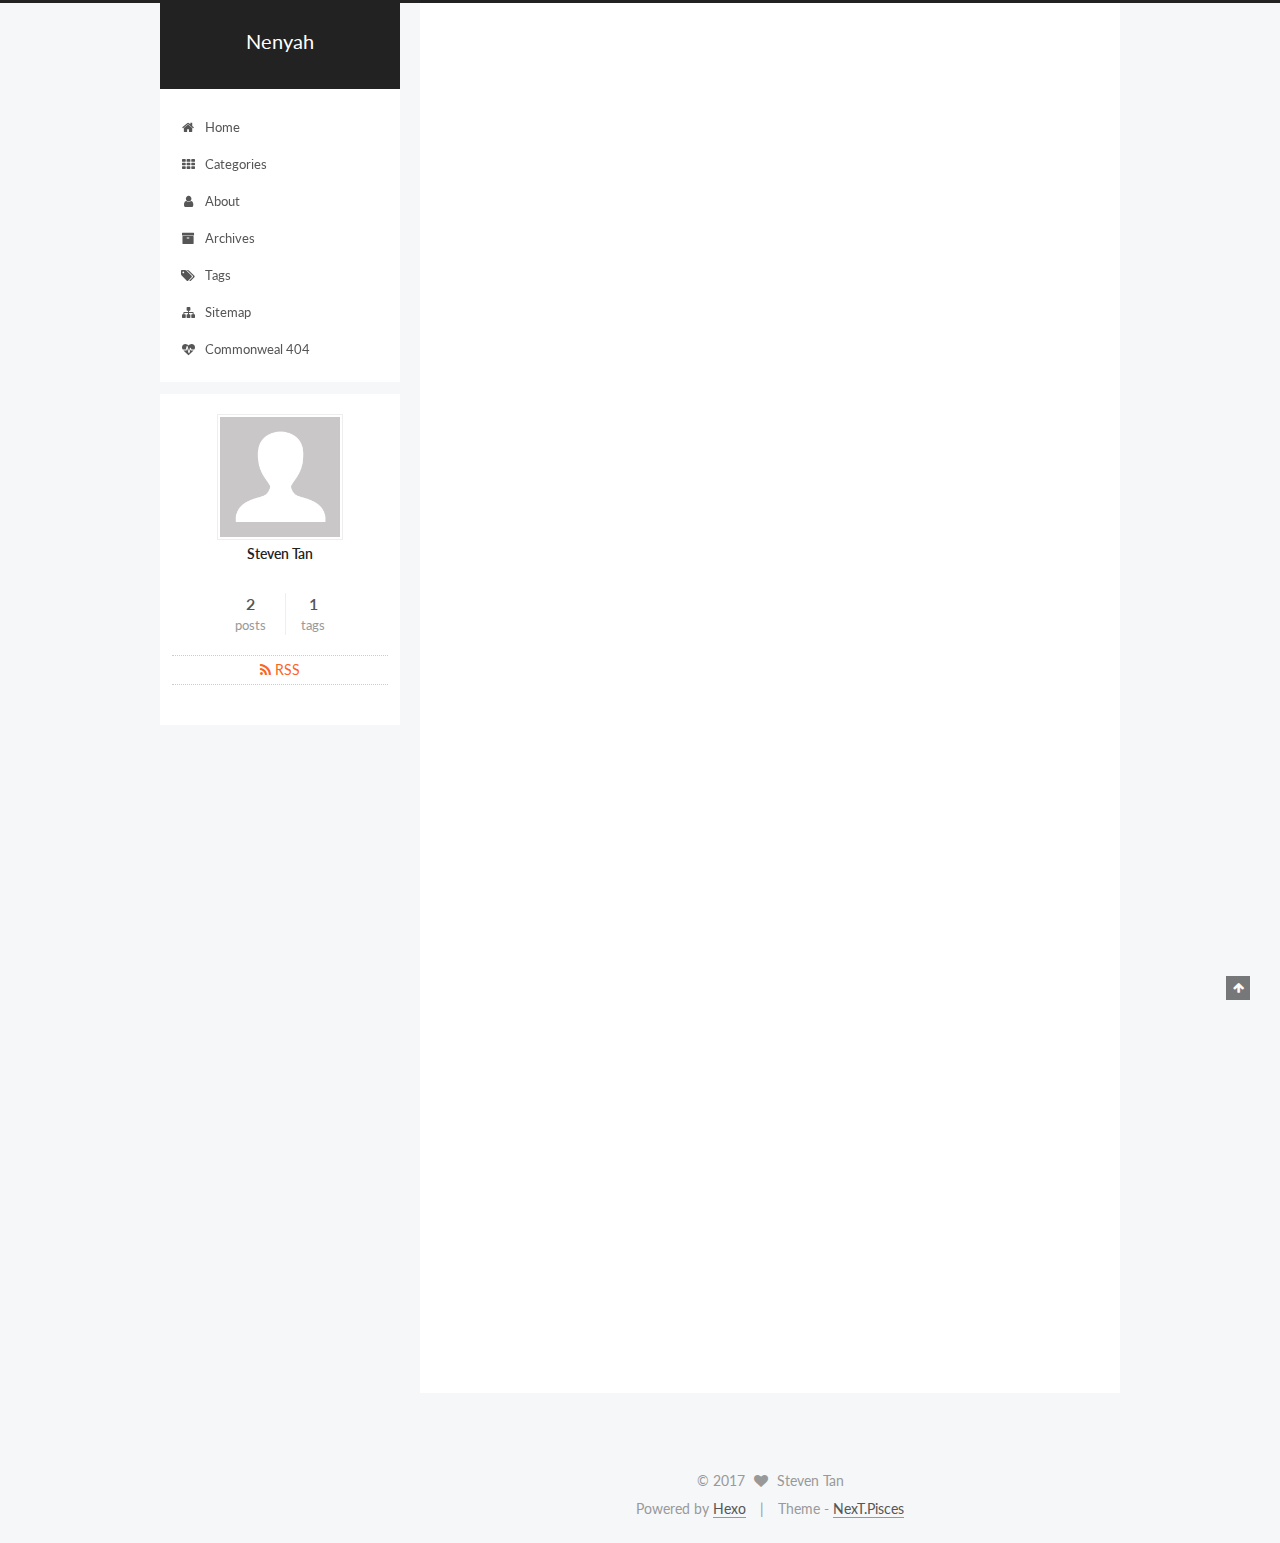
==== commit 78bbb586: "Site updated: 2017-05-04 13:52:03" ====
--- a/index.html
+++ b/index.html
@@ -204,6 +204,26 @@
         </li>
       
         
+        <li class="menu-item menu-item-categories">
+          <a href="/categories" rel="section">
+            
+              <i class="menu-item-icon fa fa-fw fa-th"></i> <br />
+            
+            Categories
+          </a>
+        </li>
+      
+        
+        <li class="menu-item menu-item-about">
+          <a href="/about" rel="section">
+            
+              <i class="menu-item-icon fa fa-fw fa-user"></i> <br />
+            
+            About
+          </a>
+        </li>
+      
+        
         <li class="menu-item menu-item-archives">
           <a href="/archives" rel="section">
             
@@ -220,6 +240,26 @@
               <i class="menu-item-icon fa fa-fw fa-tags"></i> <br />
             
             Tags
+          </a>
+        </li>
+      
+        
+        <li class="menu-item menu-item-sitemap">
+          <a href="/sitemap.xml" rel="section">
+            
+              <i class="menu-item-icon fa fa-fw fa-sitemap"></i> <br />
+            
+            Sitemap
+          </a>
+        </li>
+      
+        
+        <li class="menu-item menu-item-commonweal">
+          <a href="/404.html" rel="section">
+            
+              <i class="menu-item-icon fa fa-fw fa-heartbeat"></i> <br />
+            
+            Commonweal 404
           </a>
         </li>
       
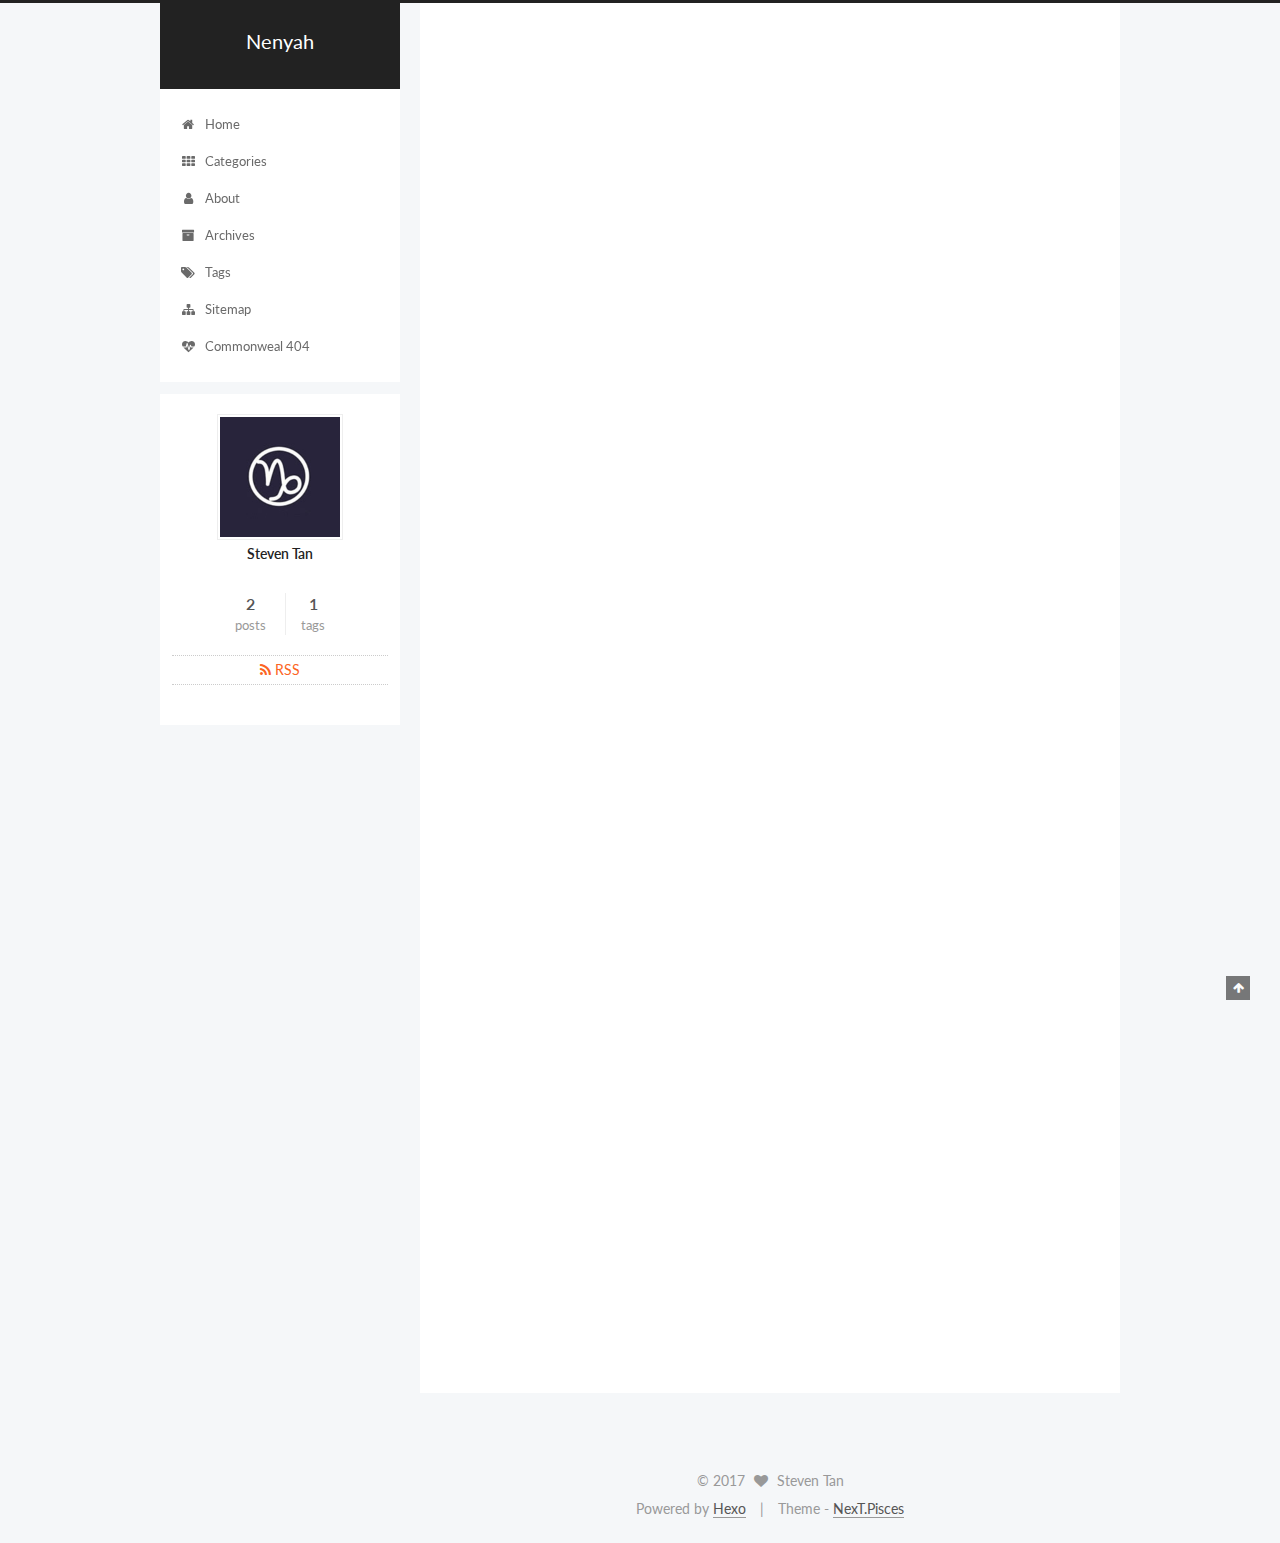
==== commit fcb025a9: "Site updated: 2017-05-04 14:03:06" ====
--- a/index.html
+++ b/index.html
@@ -297,7 +297,7 @@
     <span hidden itemprop="author" itemscope itemtype="http://schema.org/Person">
       <meta itemprop="name" content="Steven Tan">
       <meta itemprop="description" content="">
-      <meta itemprop="image" content="/images/avatar.gif">
+      <meta itemprop="image" content="/uploads/avatar.jpg">
     </span>
 
     <span hidden itemprop="publisher" itemscope itemtype="http://schema.org/Organization">
@@ -409,7 +409,7 @@
     <span hidden itemprop="author" itemscope itemtype="http://schema.org/Person">
       <meta itemprop="name" content="Steven Tan">
       <meta itemprop="description" content="">
-      <meta itemprop="image" content="/images/avatar.gif">
+      <meta itemprop="image" content="/uploads/avatar.jpg">
     </span>
 
     <span hidden itemprop="publisher" itemscope itemtype="http://schema.org/Organization">
@@ -548,7 +548,7 @@
       <section class="site-overview sidebar-panel sidebar-panel-active">
         <div class="site-author motion-element" itemprop="author" itemscope itemtype="http://schema.org/Person">
           <img class="site-author-image" itemprop="image"
-               src="/images/avatar.gif"
+               src="/uploads/avatar.jpg"
                alt="Steven Tan" />
           <p class="site-author-name" itemprop="name">Steven Tan</p>
            
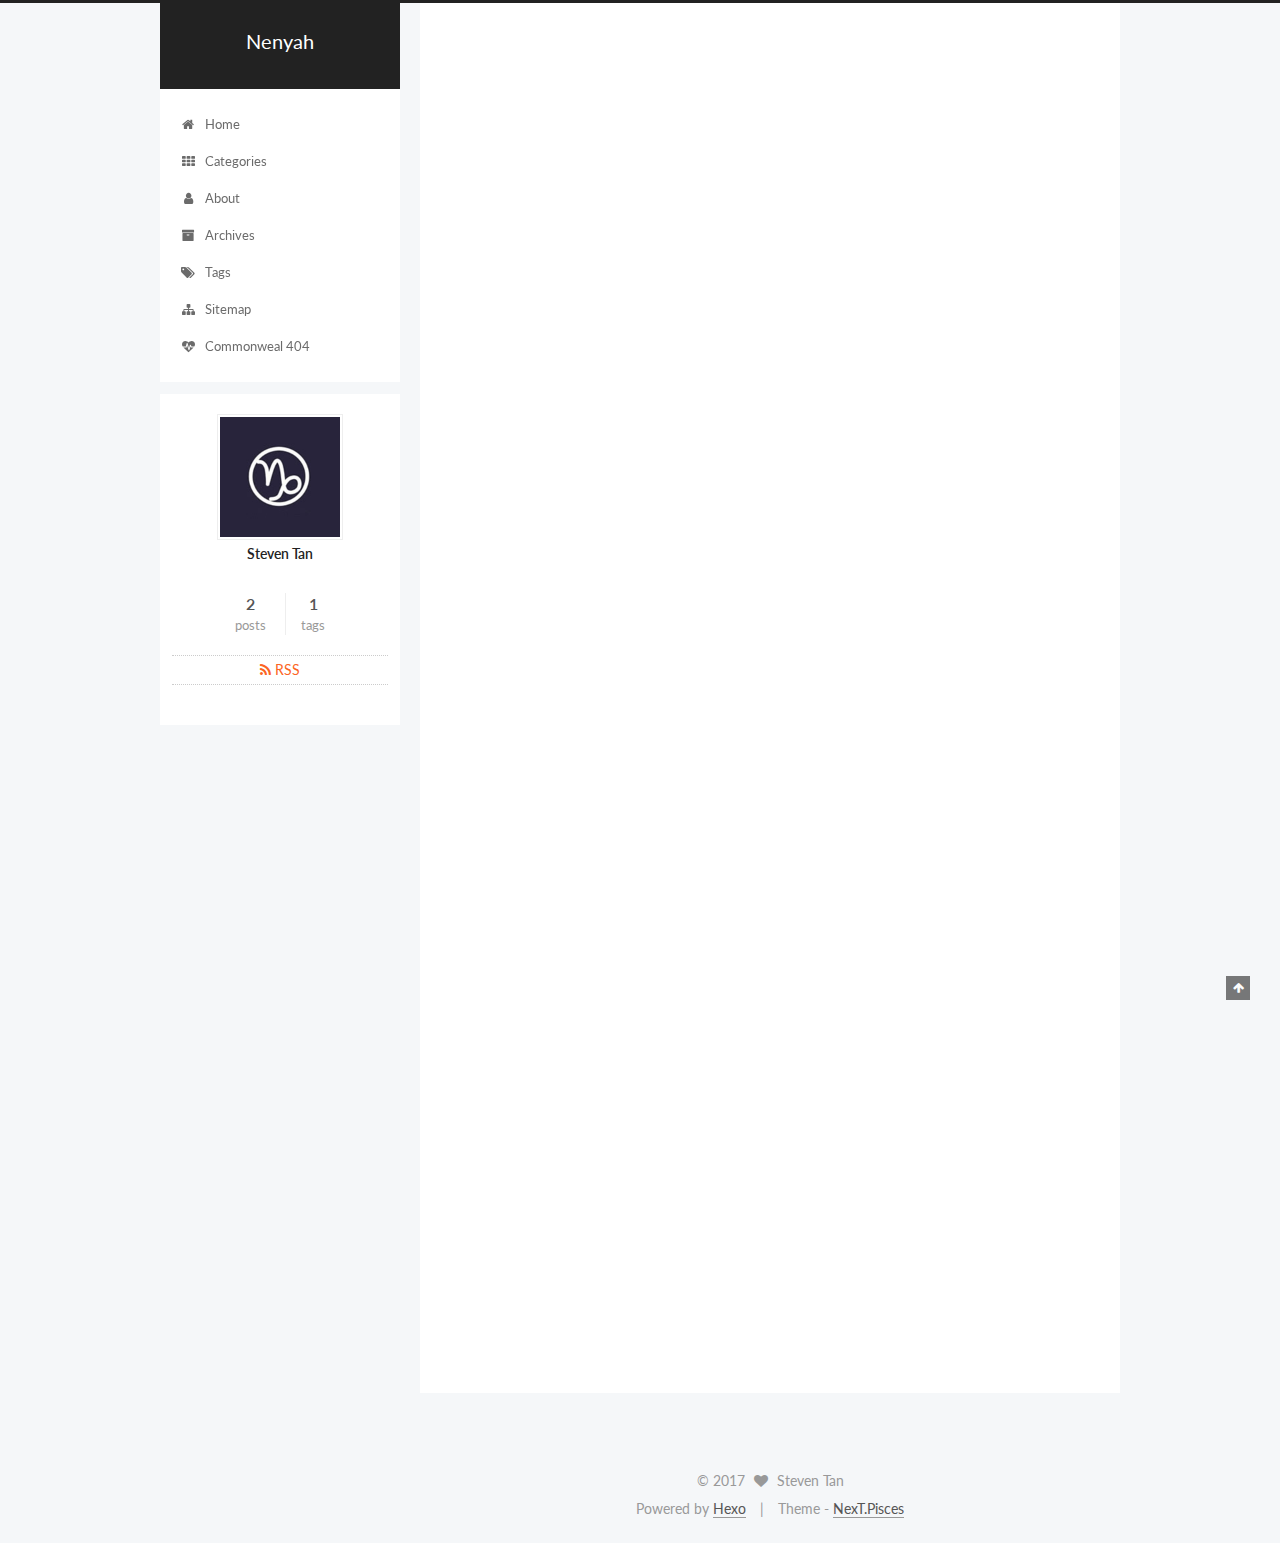
==== commit f4acfa6c: "Site updated: 2017-05-04 14:22:58" ====
--- a/index.html
+++ b/index.html
@@ -292,7 +292,7 @@
   
 
   <article class="post post-type-normal " itemscope itemtype="http://schema.org/Article">
-    <link itemprop="mainEntityOfPage" href="http://yoursite.com/2017/05/04/测试hexo/">
+    <link itemprop="mainEntityOfPage" href="http://yoursite.com/2017/05/04/测试hexo/404.html">
 
     <span hidden itemprop="author" itemscope itemtype="http://schema.org/Person">
       <meta itemprop="name" content="Steven Tan">
@@ -311,7 +311,7 @@
         
           <h1 class="post-title" itemprop="name headline">
                 
-                <a class="post-title-link" href="/2017/05/04/测试hexo/" itemprop="url">测试hexo</a></h1>
+                <a class="post-title-link" href="/2017/05/04/测试hexo/404.html" itemprop="url">测试hexo</a></h1>
         
 
         <div class="post-meta">
@@ -404,7 +404,7 @@
   
 
   <article class="post post-type-normal " itemscope itemtype="http://schema.org/Article">
-    <link itemprop="mainEntityOfPage" href="http://yoursite.com/2017/05/04/hello-world/">
+    <link itemprop="mainEntityOfPage" href="http://yoursite.com/2017/05/04/hello-world/404.html">
 
     <span hidden itemprop="author" itemscope itemtype="http://schema.org/Person">
       <meta itemprop="name" content="Steven Tan">
@@ -423,7 +423,7 @@
         
           <h1 class="post-title" itemprop="name headline">
                 
-                <a class="post-title-link" href="/2017/05/04/hello-world/" itemprop="url">Hello World</a></h1>
+                <a class="post-title-link" href="/2017/05/04/hello-world/404.html" itemprop="url">Hello World</a></h1>
         
 
         <div class="post-meta">
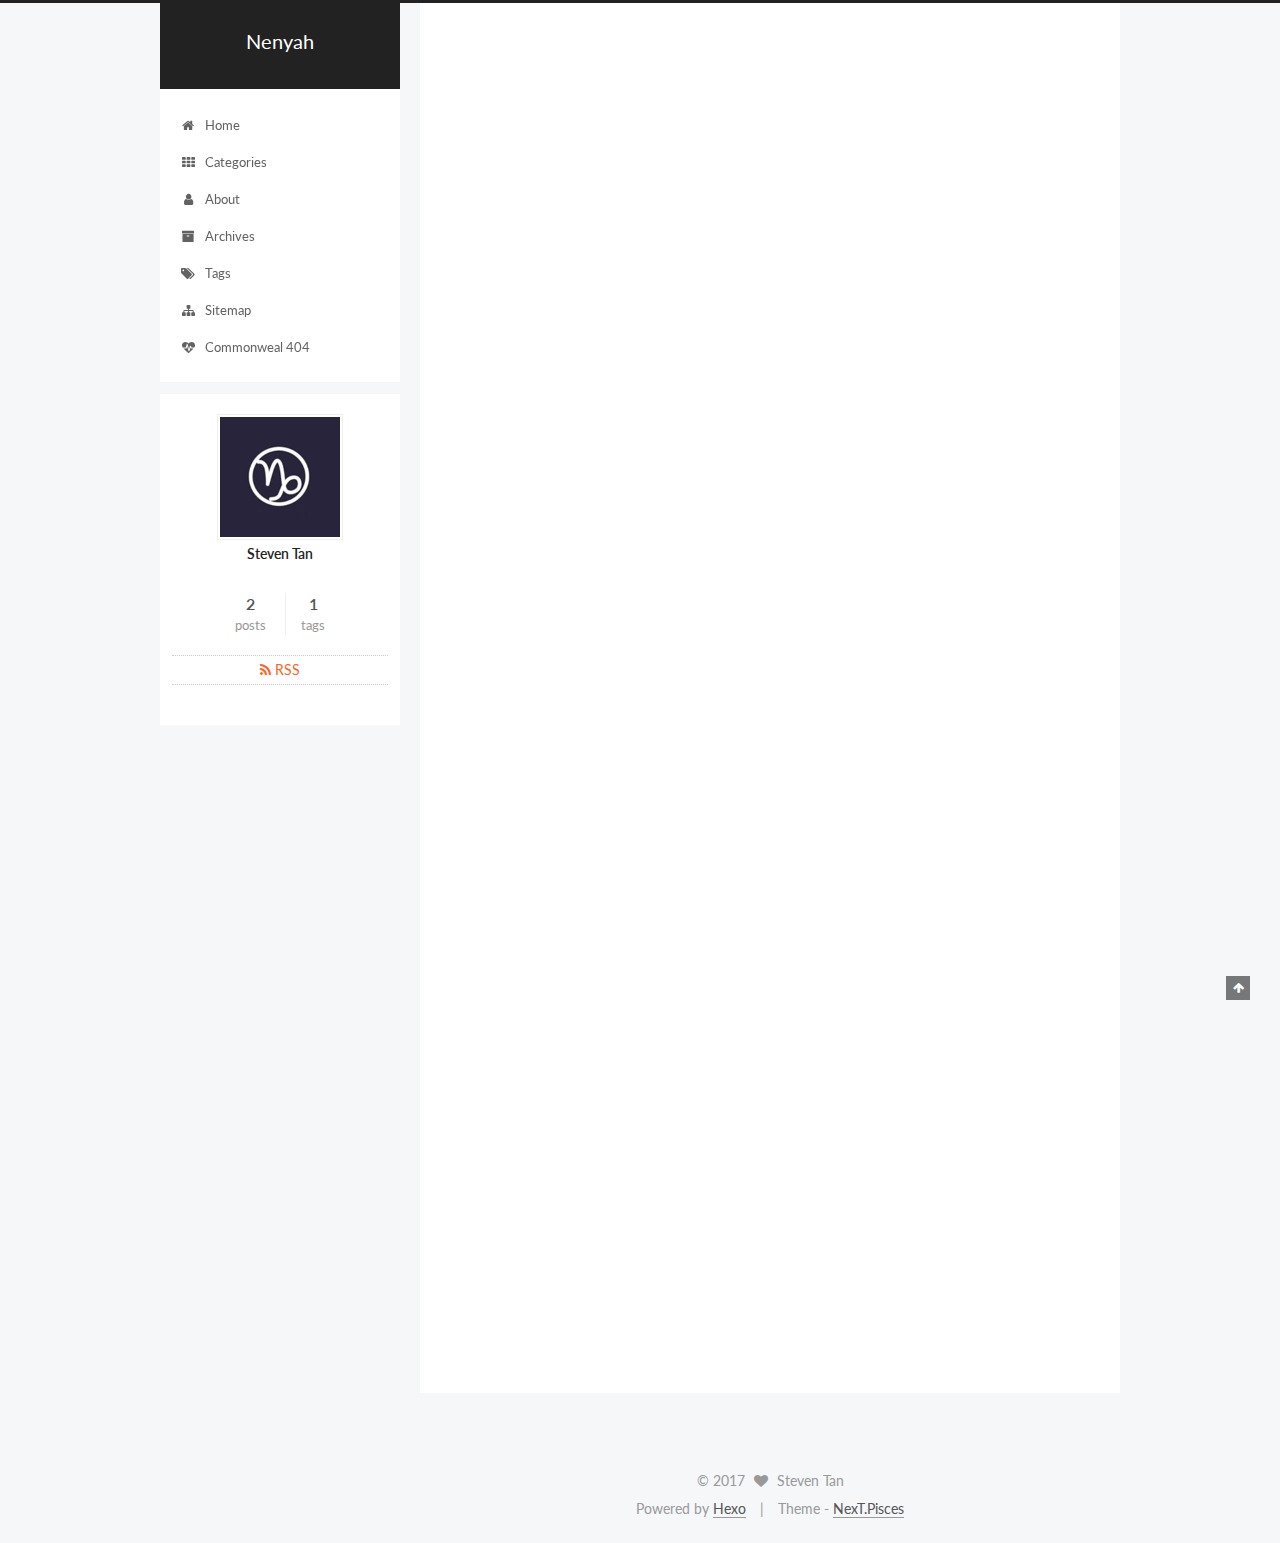
==== commit 6a852e28: "Site updated: 2017-05-04 14:38:27" ====
--- a/index.html
+++ b/index.html
@@ -572,10 +572,10 @@
             
             
             <div class="site-state-item site-state-tags">
-              
+              <a href="/tags/index.html">
                 <span class="site-state-item-count">1</span>
                 <span class="site-state-item-name">tags</span>
-              
+              </a>
             </div>
           
 
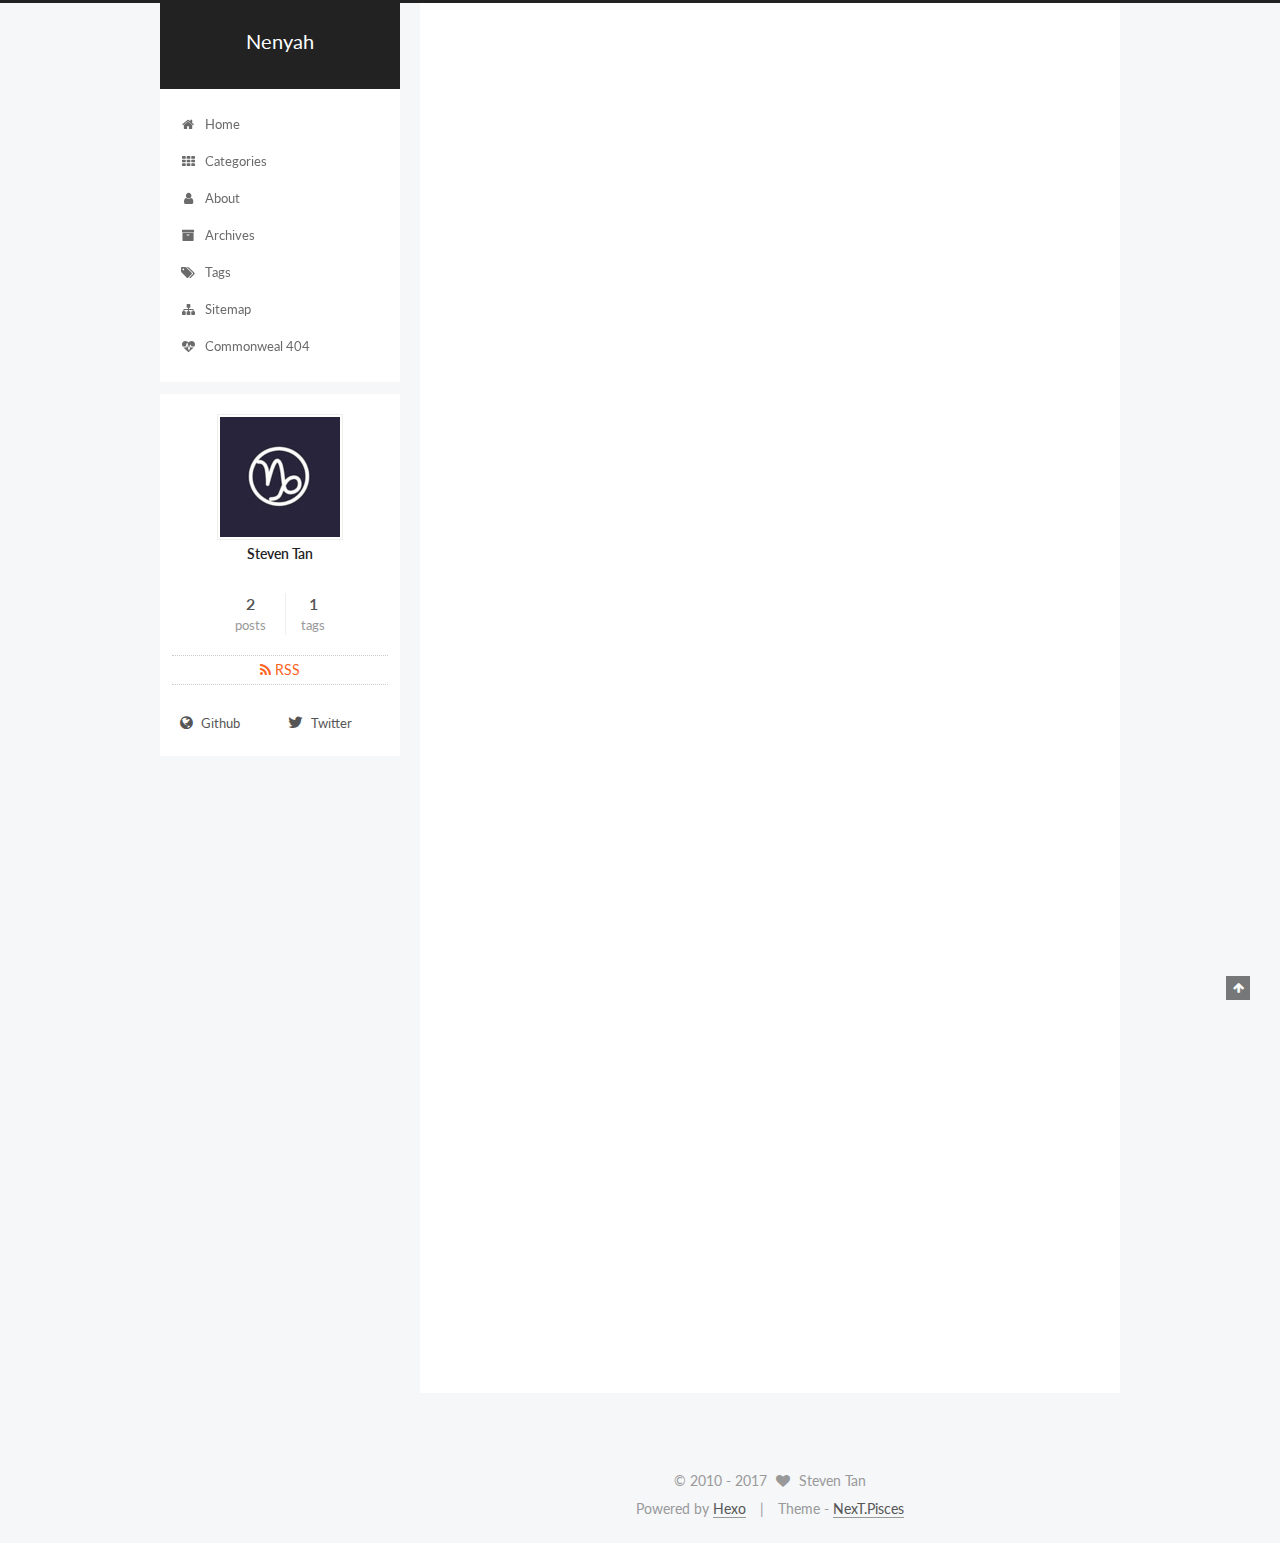
==== commit 78cfea47: "Site updated: 2017-05-04 14:53:40" ====
--- a/index.html
+++ b/index.html
@@ -141,6 +141,15 @@
 
 
 
+<script>
+  (function(i,s,o,g,r,a,m){i['GoogleAnalyticsObject']=r;i[r]=i[r]||function(){
+            (i[r].q=i[r].q||[]).push(arguments)},i[r].l=1*new Date();a=s.createElement(o),
+          m=s.getElementsByTagName(o)[0];a.async=1;a.src=g;m.parentNode.insertBefore(a,m)
+  })(window,document,'script','https://www.google-analytics.com/analytics.js','ga');
+  ga('create', 'UA-98499384-1', 'auto');
+  ga('send', 'pageview');
+</script>
+
 
 
 
@@ -337,6 +346,17 @@
 
           
             
+              <span class="post-comments-count">
+                <span class="post-meta-divider">|</span>
+                <span class="post-meta-item-icon">
+                  <i class="fa fa-comment-o"></i>
+                </span>
+                <a href="/2017/05/04/测试hexo/404.html#comments" itemprop="discussionUrl">
+                  <span class="post-comments-count disqus-comment-count"
+                        data-disqus-identifier="2017/05/04/测试hexo/404.html" itemprop="commentCount"></span>
+                </a>
+              </span>
+            
           
 
           
@@ -449,6 +469,17 @@
 
           
             
+              <span class="post-comments-count">
+                <span class="post-meta-divider">|</span>
+                <span class="post-meta-item-icon">
+                  <i class="fa fa-comment-o"></i>
+                </span>
+                <a href="/2017/05/04/hello-world/404.html#comments" itemprop="discussionUrl">
+                  <span class="post-comments-count disqus-comment-count"
+                        data-disqus-identifier="2017/05/04/hello-world/404.html" itemprop="commentCount"></span>
+                </a>
+              </span>
+            
           
 
           
@@ -592,6 +623,26 @@
 
         <div class="links-of-author motion-element">
           
+            
+              <span class="links-of-author-item">
+                <a href="https://github.com/nenyah/" target="_blank" title="Github">
+                  
+                    <i class="fa fa-fw fa-globe"></i>
+                  
+                  Github
+                </a>
+              </span>
+            
+              <span class="links-of-author-item">
+                <a href="https://twitter.com/lucibriel" target="_blank" title="Twitter">
+                  
+                    <i class="fa fa-fw fa-twitter"></i>
+                  
+                  Twitter
+                </a>
+              </span>
+            
+          
         </div>
 
         
@@ -621,7 +672,7 @@
       <div class="footer-inner">
         <div class="copyright" >
   
-  &copy; 
+  &copy;  2010 - 
   <span itemprop="copyrightYear">2017</span>
   <span class="with-love">
     <i class="fa fa-heart"></i>
@@ -738,6 +789,14 @@
 
   
 
+    
+      <script id="dsq-count-scr" src="https://.disqus.com/count.js" async></script>
+    
+
+    
+
+  
+
 
 
 
